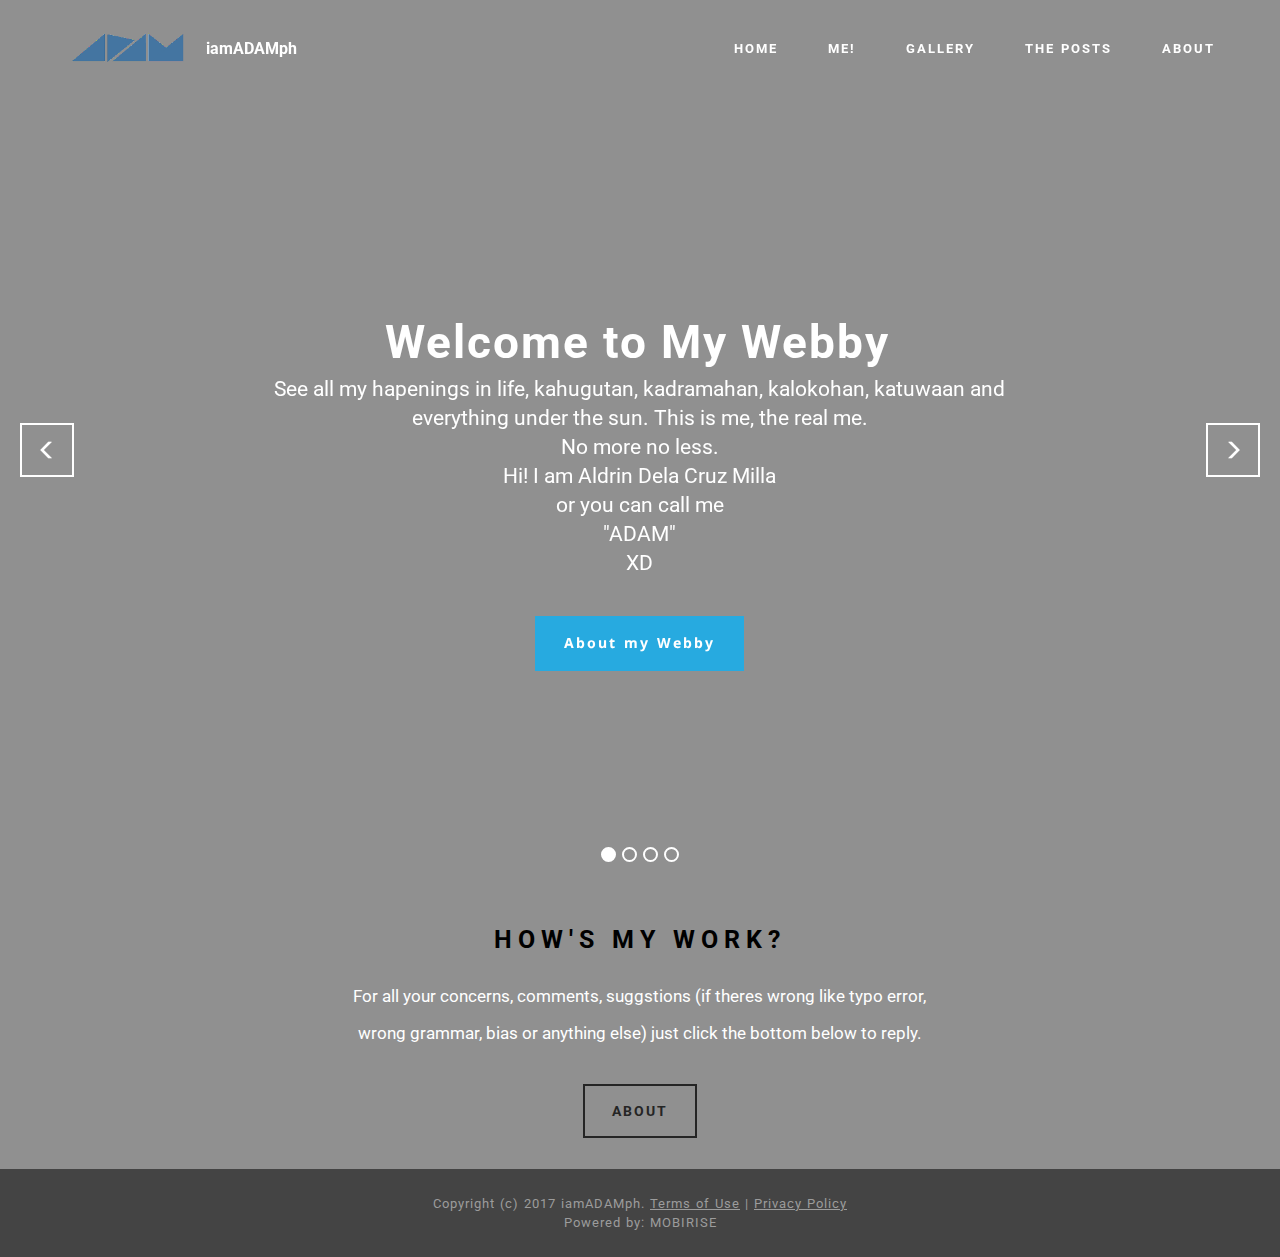
==== index.html @ b8f23a06 "create github pages" ====
<!DOCTYPE html>
<html>
<head>
  <!-- Site made with Mobirise Website Builder v4.3.5, https://mobirise.com -->
  <meta charset="UTF-8">
  <meta http-equiv="X-UA-Compatible" content="IE=edge">
  <meta name="generator" content="Mobirise v4.3.5, mobirise.com">
  <meta name="viewport" content="width=device-width, initial-scale=1">
  <link rel="shortcut icon" href="assets/images/adam-a-bold-227x128.png" type="image/x-icon">
  <meta name="description" content="">
  <title>Home</title>
  <link rel="stylesheet" href="https://fonts.googleapis.com/css?family=Roboto:700,400&subset=cyrillic,latin,greek,vietnamese">
  <link rel="stylesheet" href="assets/bootstrap/css/bootstrap.min.css">
  <link rel="stylesheet" href="assets/soundcloud-plugin/style.css">
  <link rel="stylesheet" href="assets/mobirise/css/style.css">
  <link rel="stylesheet" href="assets/mobirise-slider/style.css">
  <link rel="stylesheet" href="assets/mobirise/css/mbr-additional.css" type="text/css">
  
  
  
</head>
<body>
<section class="mbr-navbar mbr-navbar--freeze mbr-navbar--absolute mbr-navbar--sticky mbr-navbar--auto-collapse mbr-navbar--transparent" id="menu-6" data-rv-view="22">
    <div class="mbr-navbar__section mbr-section">
        <div class="mbr-section__container container">
            <div class="mbr-navbar__container">
                <div class="mbr-navbar__column mbr-navbar__column--s mbr-navbar__brand">
                    <span class="mbr-navbar__brand-link mbr-brand mbr-brand--inline">
                        <span class="mbr-brand__logo"><a href="https://mobirise.com"><img src="assets/images/adam-a-bold-227x128.png" class="mbr-navbar__brand-img mbr-brand__img" alt="Mobirise"></a></span>
                        <span class="mbr-brand__name"><a class="mbr-brand__name text-white" href="https://mobirise.com">iamADAMph</a></span>
                    </span>
                </div>
                <div class="mbr-navbar__hamburger mbr-hamburger"><span class="mbr-hamburger__line"></span></div>
                <div class="mbr-navbar__column mbr-navbar__menu">
                    <nav class="mbr-navbar__menu-box mbr-navbar__menu-box--inline-right">
                        <div class="mbr-navbar__column">
                            <ul class="mbr-navbar__items mbr-navbar__items--right float-left mbr-buttons mbr-buttons--freeze mbr-buttons--right btn-decorator mbr-buttons--active mbr-buttons--only-links"><li class="mbr-navbar__item"><a class="mbr-buttons__link btn text-white" href="index.html">HOME</a></li> <li class="mbr-navbar__item"><a class="mbr-buttons__link btn text-white" href="page1.html">ME!</a></li><li class="mbr-navbar__item"><a class="mbr-buttons__link btn text-white" href="page2.html">GALLERY</a></li> <li class="mbr-navbar__item"><a class="mbr-buttons__link btn text-white" href="page3.html">THE POSTS</a></li><li class="mbr-navbar__item"><a class="mbr-buttons__link btn text-white" href="page4.html">ABOUT</a></li></ul>                            
                            
                        </div>
                    </nav>
                </div>
            </div>
        </div>
    </div>
</section>

<section class="engine"><a href="https://mobirise.co">Mobirise</a></section><section class="mbr-slider mbr-section mbr-section--no-padding carousel slide" data-ride="carousel" data-wrap="true" data-interval="5000" id="slider-8" data-rv-view="24" style="background-color: rgb(255, 255, 255);">
    <div class="mbr-section__container">
        <div>
            <ol class="carousel-indicators">
                <li data-app-prevent-settings="" data-target="#slider-8" data-slide-to="0" class="active"></li><li data-app-prevent-settings="" data-target="#slider-8" data-slide-to="1"></li><li data-app-prevent-settings="" data-target="#slider-8" data-slide-to="2"></li><li data-app-prevent-settings="" data-target="#slider-8" class="" data-slide-to="3"></li>
            </ol>
            <div class="carousel-inner" role="listbox">
                <div class="mbr-box mbr-section mbr-section--relative mbr-section--fixed-size mbr-section--bg-adapted item dark center mbr-section--full-height active" style="background-image: url(assets/images/img-20170723-1-2000x1125.jpg);">
                    <div class="mbr-box__magnet mbr-box__magnet--center-center mbr-box__magnet--sm-padding mbr-after-navbar">
                    <div class="mbr-overlay" style="opacity: 0.5;"></div>                        
                        <div class=" container">
                            
                            <div class="row">
                                <div class=" col-md-8 col-md-offset-2">  

                                <div class="mbr-hero">
                                    <h1 class="mbr-hero__text">Welcome to My Webby</h1>

                                    <p class="mbr-hero__subtext">See all my hapenings in life, kahugutan, kadramahan, kalokohan, katuwaan and everything under the sun. This is me, the real me.<br>No more no less.<br>Hi! I am Aldrin Dela Cruz Milla<br>or you can call me<br>"ADAM"<br>XD</p>
                                </div>
                                <div class="mbr-buttons btn-inverse mbr-buttons--center"><a class="mbr-buttons__btn btn btn-lg btn-info" href="page4.html">About my Webby</a> </div>
                                </div>
                            </div>
                        </div>
                    </div>
                </div><div class="mbr-box mbr-section mbr-section--relative mbr-section--fixed-size mbr-section--bg-adapted item dark center mbr-section--full-height" style="background-image: url(assets/images/img-20170904-2000x1125.jpg);">
                    <div class="mbr-box__magnet mbr-box__magnet--center-right mbr-box__magnet--sm-padding mbr-after-navbar">
                    <div class="mbr-overlay" style="opacity: 0.5;"></div>                        
                        <div class=" container">
                            
                            <div class="row">
                                <div class=" col-md-6 col-md-offset-5">  

                                <div class="mbr-hero">
                                    <h1 class="mbr-hero__text">Sepang Loca</h1>

                                    <p class="mbr-hero__subtext">Ups and downs, away dito, away doon.<br>See the behind the scene and latest happening <br>in Sepang loca</p>
                                </div>
                                <div class="mbr-buttons btn-inverse mbr-buttons--left mbr-buttons--right"><a class="mbr-buttons__btn btn btn-lg btn-info" href="page1.html">ME!</a> </div>
                                </div>
                            </div>
                        </div>
                    </div>
                </div><div class="mbr-box mbr-section mbr-section--relative mbr-section--fixed-size mbr-section--bg-adapted item dark center mbr-section--full-height" style="background-image: url(assets/images/img-20170908-2000x1125.jpg);">
                    <div class="mbr-box__magnet mbr-box__magnet--center-center mbr-box__magnet--sm-padding mbr-after-navbar">
                    <div class="mbr-overlay"></div>                        
                        <div class=" container">
                            
                            <div class="row">
                                <div class=" col-md-8 col-md-offset-2">  

                                <div class="mbr-hero">
                                    <h1 class="mbr-hero__text">Happy Birthday Leodie!</h1>

                                    <p class="mbr-hero__subtext">Happy 19th Day Leodie<br>Behind the scene, pictures, surprises and lot more.<br>Thanks for All. We will miss you!</p>
                                </div>
                                <div class="mbr-buttons btn-inverse mbr-buttons--center"><a class="mbr-buttons__btn btn btn-lg btn-info" href="page2.html">Gallery</a> </div>
                                </div>
                            </div>
                        </div>
                    </div>
                </div><div class="mbr-box mbr-section mbr-section--relative mbr-section--fixed-size mbr-section--bg-adapted item dark center mbr-section--full-height" style="background-image: url(assets/images/img20171122160355-2-2000x1125.jpg);">
                    <div class="mbr-box__magnet mbr-box__magnet--center-left mbr-box__magnet--sm-padding mbr-after-navbar">
                    <div class="mbr-overlay"></div>                        
                        <div class=" container">
                            
                            <div class="row">
                                <div class=" col-md-offset-1 col-md-6">  

                                <div class="mbr-hero">
                                    <h1 class="mbr-hero__text">Journey into the other places</h1>

                                    <p class="mbr-hero__subtext">First in these places kaya nakaka-kaba pero ang daming memories.</p>
                                </div>
                                <div class="mbr-buttons btn-inverse mbr-buttons--left"><a class="mbr-buttons__btn btn btn-lg btn-info" href="page3.html">&nbsp;THE POSTS</a> </div>
                                </div>
                            </div>
                        </div>
                    </div>
                </div>
            </div>
            
            <a data-app-prevent-settings="" class="left carousel-control" role="button" data-slide="prev" href="#slider-8">
                <span class="glyphicon glyphicon-menu-left" aria-hidden="true"></span>
                <span class="sr-only">Previous</span>
            </a>
            <a data-app-prevent-settings="" class="right carousel-control" role="button" data-slide="next" href="#slider-8">
                <span class="glyphicon glyphicon-menu-right" aria-hidden="true"></span>
                <span class="sr-only">Next</span>
            </a>
        </div>
    </div>
</section>

<section class="mbr-section mbr-section--relative mbr-section--fixed-size mbr-parallax-background" id="msg-box3-2" data-rv-view="39" style="background-image: url(assets/images/img-20170517-133241-1836x3264.jpg);">
    <div class="mbr-overlay" style="opacity: 0.5; background-color: rgb(34, 34, 34);"></div>
    <div class="mbr-section__container container mbr-section__container--first" style="padding-top: 31px;">
        <div class="mbr-header mbr-header--wysiwyg row">
            <div class="col-sm-8 col-sm-offset-2">
                <h3 class="mbr-header__text">HOW'S MY WORK?</h3>
                
            </div>
        </div>
    </div>
    <div class="mbr-section__container container mbr-section__container--middle">
        <div class="row">
            <div class="mbr-article mbr-article--wysiwyg col-sm-8 col-sm-offset-2"><p>For all your concerns, comments, suggstions (if theres wrong like typo error, </p><p>wrong grammar, bias or anything else) just click the bottom below to reply.</p></div>
        </div>
    </div>
    <div class="mbr-section__container container mbr-section__container--last" style="padding-bottom: 31px;">
        <div class="row">
            <div class="col-sm-8 col-sm-offset-2">
                <div class="mbr-buttons mbr-buttons--center"><a class="mbr-buttons__btn btn btn-lg btn-default" href="page4.html">ABOUT</a></div>
            </div>
        </div>
    </div>
</section>

<footer class="mbr-section mbr-section--relative mbr-section--fixed-size" id="footer1-5" data-rv-view="42" style="background-color: rgb(68, 68, 68);">
    
    <div class="mbr-section__container container">
        <div class="mbr-footer mbr-footer--wysiwyg row" style="padding-top: 24.6px; padding-bottom: 24.6px;">
            <div class="col-sm-12">
                <p class="mbr-footer__copyright">Copyright (c) 2017 iamADAMph. <a class="mbr-footer__link text-gray" href="page4.html">Terms of Use</a>  | <a class="mbr-footer__link text-gray" href="page4.html">Privacy Policy</a><br>Powered by: MOBIRISE</p>
            </div>
        </div>
    </div>
</footer>


  <script src="assets/web/assets/jquery/jquery.min.js"></script>
  <script src="assets/bootstrap/js/bootstrap.min.js"></script>
  <script src="assets/smooth-scroll/smooth-scroll.js"></script>
  <script src="assets/cookies-alert-plugin/cookies-alert-core.js"></script>
  <script src="assets/cookies-alert-plugin/cookies-alert-script.js"></script>
  <script src="assets/bootstrap-carousel-swipe/bootstrap-carousel-swipe.js"></script>
  <script src="assets/jarallax/jarallax.js"></script>
  <script src="assets/mobirise/js/script.js"></script>
  
  
<input name="cookieData" type="hidden" data-cookie-text="We use cookies to give you the best experience. Read our <a href='privacy.html'>cookie policy</a>.">
  </body>
</html>
---- assets/soundcloud-plugin/style.css ----
.addons-container {
  position: relative;
  margin-left: auto;
  margin-right: auto;
  padding-right: 15px;
  padding-left: 15px; }
  @media (min-width: 576px) {
    .addons-container {
      padding-right: 15px;
      padding-left: 15px; } }
  @media (min-width: 768px) {
    .addons-container {
      padding-right: 15px;
      padding-left: 15px; } }
  @media (min-width: 992px) {
    .addons-container {
      padding-right: 15px;
      padding-left: 15px; } }
  @media (min-width: 1200px) {
    .addons-container {
      padding-right: 15px;
      padding-left: 15px; } }
  @media (min-width: 576px) {
    .addons-container {
      width: 540px;
      max-width: 100%; } }
  @media (min-width: 768px) {
    .addons-container {
      width: 720px;
      max-width: 100%; } }
  @media (min-width: 992px) {
    .addons-container {
      width: 960px;
      max-width: 100%; } }
  @media (min-width: 1200px) {
    .addons-container {
      width: 1140px;
      max-width: 100%; } }

.addons-container-inner{
    position: relative;
    width: 100%;
    min-height: 1px;
    padding-right: 15px;
    padding-left: 15px;
}
@media (min-width: 567px) {
    .addons-container-inner{
        -ms-flex: 0 0 66.666667%;
        flex: 0 0 66.666667%;
        max-width: 66.666667%;
    }
}
.addons-row{
    display: flex;
    justify-content:center;
}
---- assets/mobirise/css/style.css ----
.is-builder .animated {
  -webkit-animation-name: none !important;
  animation-name: none !important;
}
html {
  position: relative;
  min-height: 100%;
}
.mbr-embedded-video {
  position: relative;
}
.mbr-background-video,
.mbr-background-video-preview {
  bottom: 0;
  left: 0;
  overflow: hidden;
  position: absolute;
  right: 0;
  top: 0;
}
.mbr-parallax-background,
.mbr-background {
  background-attachment: fixed !important;
  background-position: 50% 0;
  background-repeat: no-repeat;
  background-size: cover !important;
}
.mbr-hidden-scrollbar .mbr-parallax-background {
  background-size: auto 130%;
}
.mobile .mbr-parallax-background {
  background-attachment: scroll !important;
}
.mbr-background {
  background-attachment: scroll !important;
}
.mbr-navbar {
  position: relative;
  width: 100%;
}
.mbr-navbar:before {
  content: "";
  display: block;
}
.mbr-navbar__brand-link:after,
.mbr-navbar__brand-img {
  max-height: 74px;
  height: 100%;
}
.mbr-navbar:before,
.mbr-navbar__container {
  height: 98px;
}
.mbr-navbar--ss .mbr-navbar__brand-link:after,
.mbr-navbar--ss .mbr-navbar__brand-img {
  height: 74px;
}
.mbr-navbar--ss:before,
.mbr-navbar--ss .mbr-navbar__container {
  height: 98px;
}
.mbr-navbar--xs .mbr-navbar__brand-link:after,
.mbr-navbar--xs .mbr-navbar__brand-img {
  height: 32px;
}
.mbr-navbar--xs:before,
.mbr-navbar--xs .mbr-navbar__container {
  height: 56px;
}
.mbr-navbar--s .mbr-navbar__brand-link:after,
.mbr-navbar--s .mbr-navbar__brand-img {
  height: 48px;
}
.mbr-navbar--s:before,
.mbr-navbar--s .mbr-navbar__container {
  height: 72px;
}
.mbr-navbar--m .mbr-navbar__brand-link:after,
.mbr-navbar--m .mbr-navbar__brand-img {
  height: 64px;
}
.mbr-navbar--m:before,
.mbr-navbar--m .mbr-navbar__container {
  height: 88px;
}
.mbr-navbar--l .mbr-navbar__brand-link:after,
.mbr-navbar--l .mbr-navbar__brand-img {
  height: 96px;
}
.mbr-navbar--l:before,
.mbr-navbar--l .mbr-navbar__container {
  height: 120px;
}
.mbr-navbar--xl .mbr-navbar__brand-link:after,
.mbr-navbar--xl .mbr-navbar__brand-img {
  height: 128px;
}
.mbr-navbar--xl:before,
.mbr-navbar--xl .mbr-navbar__container {
  height: 152px;
}
.mbr-navbar--short .mbr-navbar__brand-link:after,
.mbr-navbar--short .mbr-navbar__brand-img {
  height: 40px;
}
.mbr-navbar--short .mbr-brand__logo .mbr-iconfont{
  font-size: 40px;
}
.mbr-navbar--short:before,
.mbr-navbar--short .mbr-navbar__container {
  height: 64px;
}
.mbr-navbar--short .mbr-navbar__container {
  padding: 12px 0;
}
@media (max-width: 767px) {
  .mbr-navbar--short .mbr-navbar__brand-link:after,
  .mbr-navbar--short .mbr-navbar__brand-img {
    height: 31px;
  }
  .mbr-navbar--short:before,
  .mbr-navbar--short .mbr-navbar__container {
    height: 45px;
  }
  .mbr-navbar--short .mbr-navbar__container {
    padding: 7px 0;
  }
}
.mbr-navbar__brand-img {
  position: relative;
}
.mbr-navbar__brand-img,
.mbr-navbar__container,
.mbr-navbar__section {
  -webkit-transition: all 300ms ease-in-out 0s;
  -o-transition: all 300ms ease-in-out 0s;
  transition: all 300ms ease-in-out 0s;
}
.mbr-navbar__section {
  background: #2c2c2c;
  height: auto;
  position: absolute;
  top: 0;
  width: 100%;
  z-index: 1000;
}
.mbr-navbar__container {
  display: table;
  padding: 12px 0;
  width: 100%;
}
.mbr-navbar__menu-box {
  display: table;
  width: 100%;
}
.mbr-navbar__menu-box--inline-left,
.mbr-navbar__menu-box--inline-center,
.mbr-navbar__menu-box--inline-right {
  display: block;
  text-align: left;
}
.mbr-navbar__menu-box--inline-center {
  text-align: center;
}
.mbr-navbar__menu-box--inline-right {
  text-align: right;
}
.mbr-navbar__column {
  display: table-cell;
  vertical-align: middle;
}
.mbr-navbar__column--xxs {
  width: 1%;
}
.mbr-navbar__column--xs {
  width: 10%;
}
.mbr-navbar__column--s {
  width: 20%;
}
.mbr-navbar__column--m {
  width: 30%;
}
.mbr-navbar__column--l {
  width: 40%;
}
.mbr-navbar__column--xl {
  width: 50%;
}
.mbr-navbar__menu-box--inline-left .mbr-navbar__column,
.mbr-navbar__menu-box--inline-center .mbr-navbar__column,
.mbr-navbar__menu-box--inline-right .mbr-navbar__column {
  display: inline-block;
}
.mbr-navbar__items {
  float: left;
  padding-left: 0px;
  position: relative;
  left: -20px;
}
.mbr-navbar__items--right {
  float: right;
  left: 0;
}
.float-left {
  float: left;
}
.mbr-navbar__item {
  display: block;
  float: left;
  position: relative;
}
.mbr-navbar__hamburger {
  display: none;
  margin-top: -11px;
  position: absolute;
  right: 0;
  top: 50%;
  z-index: 10000;
}
.mbr-navbar--collapsed .mbr-navbar__container {
  position: relative;
}
.mbr-navbar--collapsed .mbr-navbar__column {
  display: block;
  width: 100%;
}
.mbr-navbar--collapsed .mbr-navbar__items--right {
  padding-top: 13px;
}
.mbr-navbar--collapsed .mbr-navbar__menu {
  background: rgba(0, 0, 0, 0.9);
  display: none;
  height: 100%;
  left: 0;
  position: fixed;
  top: 0;
  width: 100%;
  z-index: 9999;
}
.mbr-navbar--collapsed .mbr-navbar__menu-box {
  display: table-cell;
  vertical-align: middle;
}
.mbr-navbar--collapsed .mbr-navbar__items {
  float: none;
}
.mbr-navbar--collapsed .mbr-navbar__item {
  float: none;
}
.mbr-navbar--collapsed .mbr-navbar__hamburger {
  display: block;
}
.mbr-navbar--collapsed.mbr-navbar--open .mbr-navbar__menu {
  display: table;
}
.mbr-navbar--collapsed.mbr-navbar--open:not(.mbr-navbar--sticky) .mbr-navbar__section {
  background: none;
  position: fixed;
}
.mbr-navbar--collapsed.mbr-navbar--open .mbr-navbar__brand {
  visibility: hidden;
}
.mbr-navbar--collapsed.mbr-navbar--sticky.mbr-navbar--open .mbr-navbar__brand {
  visibility: visible;
}
.mbr-navbar--collapsed.mbr-navbar--open .mbr-navbar__brand-img,
.mbr-navbar--collapsed.mbr-navbar--open .mbr-navbar__container {
  -webkit-transition: none;
  -o-transition: none;
  transition: none;
}
.mbr-navbar--freeze.mbr-navbar--collapsed.mbr-navbar--open .mbr-navbar__hamburger,
.mbr-navbar--freeze.mbr-navbar--collapsed.mbr-navbar--open .mbr-navbar__hamburger:hover {
  color: #fff !important;
}
.mbr-navbar--sticky .mbr-navbar__section {
  position: fixed;
}
.mbr-navbar--absolute {
  position: absolute;
}
/* fix for popup menu conflict */
@media (max-width: 480px) {
  .mbr-navbar--absolute.mbr-navbar[id^=menu-] {
    position: absolute;
  }
}
.mbr-navbar--transparent .mbr-navbar__section {
  background: none;
}
.mbr-navbar--stuck .mbr-navbar__section,
.mbr-navbar--relative .mbr-navbar__section {
  background: #2c2c2c;
}
@media (max-width: 991px) {
  .mbr-navbar--auto-collapse .mbr-navbar__container {
    position: relative;
  }
  .mbr-navbar--auto-collapse .mbr-navbar__column {
    display: block;
    width: 100%;
  }
  .mbr-navbar__column {
    max-height: 100vh;
    overflow-x: hidden;
    overflow-y:auto;
  }
  .mbr-navbar__column::-webkit-scrollbar {
    display:none;
  }
  .mbr-navbar--auto-collapse .mbr-navbar__items--right {
    padding-top: 13px;
  }
  .mbr-navbar--auto-collapse .mbr-navbar__menu {
    background: rgba(0, 0, 0, 0.9);
    display: none;
    height: 100%;
    left: 0;
    position: fixed;
    top: 0;
    width: 100%;
    z-index: 9999;
  }
  .mbr-navbar--auto-collapse .mbr-navbar__menu-box {
    display: table-cell;
    vertical-align: middle;
  }
  .mbr-navbar--auto-collapse .mbr-navbar__items {
    float: none;
  }
  .mbr-navbar--auto-collapse .mbr-navbar__item {
    float: none;
  }
  .mbr-navbar--auto-collapse .mbr-navbar__hamburger {
    display: block;
  }
  .mbr-navbar--auto-collapse.mbr-navbar--open .mbr-navbar__menu {
    display: table;
  }
  .mbr-navbar--auto-collapse.mbr-navbar--open:not(.mbr-navbar--sticky) .mbr-navbar__section {
    background: none;
    position: fixed;
  }
  .mbr-navbar--auto-collapse.mbr-navbar--open .mbr-navbar__brand {
    visibility: hidden;
  }
  .mbr-navbar--auto-collapse.mbr-navbar--sticky.mbr-navbar--open .mbr-navbar__brand {
    visibility: visible;
  }
  .mbr-navbar--auto-collapse.mbr-navbar--open .mbr-navbar__brand-img,
  .mbr-navbar--auto-collapse.mbr-navbar--open .mbr-navbar__container {
    -webkit-transition: none;
    -o-transition: none;
    transition: none;
  }
}
.mbr-after-navbar:before {
  content: "";
  display: block;
  height: 98px;
}
.mbr-hamburger {
  cursor: pointer;
  height: 23px;
  width: 30px;
}
.mbr-hamburger:focus {
  outline: none;
}
.mbr-hamburger__line,
.mbr-hamburger__line:before,
.mbr-hamburger__line:after {
  content: "";
  position: absolute;
  display: block;
  height: 1px;
  cursor: pointer;
}
.mbr-hamburger__line,
.mbr-hamburger__line:before,
.mbr-hamburger__line:after {
  width: 30px;
  border-bottom: 5px solid;
  top: 9px;
}
.mbr-hamburger__line:before {
  top: -9px;
}
.mbr-hamburger__line:after {
  top: 9px;
}
.mbr-hamburger__line,
.mbr-hamburger__line:before,
.mbr-hamburger__line:after {
  -webkit-transition: all 300ms ease-in-out;
  transition: all 300ms ease-in-out;
}
.mbr-hamburger--open .mbr-hamburger__line {
  border-color: transparent;
}
.mbr-hamburger--open .mbr-hamburger__line:before,
.mbr-hamburger--open .mbr-hamburger__line:after {
  top: 0;
}
.mbr-hamburger--open .mbr-hamburger__line:before {
  -ms-transform: rotate(45deg);
  -webkit-transform: rotate(45deg);
  transform: rotate(45deg);
}
.mbr-hamburger--open .mbr-hamburger__line:after {
  top: 10px;
  -ms-transform: translatey(-10px) rotate(-45deg);
  -webkit-transform: translatey(-10px) rotate(-45deg);
  transform: translatey(-10px) rotate(-45deg);
}
@media (max-width: 767px) {
  .mbr-hamburger {
    height: 23px;
    width: 27px;
  }
  .mbr-hamburger__line,
  .mbr-hamburger__line:before,
  .mbr-hamburger__line:after {
    width: 27px;
    border-bottom: 4px solid;
    top: 9px;
  }
  .mbr-hamburger__line:before {
    top: -9px;
  }
  .mbr-hamburger__line:after {
    top: 9px;
  }
}

.navbar-dropdown .hamburger-icon {
  content: "";
  width: 16px;
  -webkit-box-shadow: 0 -6px 0 1px,0 0 0 1px,0 6px 0 1px;
  -moz-box-shadow: 0 -6px 0 1px,0 0 0 1px,0 6px 0 1px;
  box-shadow: 0 -6px 0 1px,0 0 0 1px,0 6px 0 1px;
}

.mbr-brand {
  display: block;
  float: left;
  position: relative;
}
.mbr-brand,
.mbr-brand:hover {
  text-decoration: none;
}
.mbr-brand__name {
  display: block;
  font-weight: bold;
  margin-top: 5px;
  text-align: center;
}
.mbr-brand__name,
.mbr-brand__name:hover {
  text-decoration: none;
}
.mbr-brand--inline {
  display: table;
}
.mbr-brand--inline:after {
  content: "";
  display: table-cell;
  width: 1px;
}
.mbr-brand--inline .mbr-brand__logo,
.mbr-brand--inline .mbr-brand__name {
  display: table-cell;
  vertical-align: middle;
}
.mbr-brand--inline .mbr-brand__logo {
  padding-right: 10px;
}
.mbr-brand--inline .mbr-brand__name {
  margin: 0;
  text-align: left;
}
.mbr-form {
  display: table;
  margin-top: -13px;
  position: relative;
  top: 14px;
  width: 100%;
}
.mbr-form__left,
.mbr-form__right {
  display: table-cell;
  vertical-align: top;
}
.mbr-form__left {
  padding-right: 3px;
}
.mbr-form__right {
  width: 1px;
}
@media (max-width: 530px) {
  .mbr-form {
    display: block;
    margin-top: -27px;
    position: relative;
    top: 26px;
  }
  .mbr-form__left,
  .mbr-form__right {
    display: block;
  }
  .mbr-form__left {
    margin-bottom: 12px;
    padding-right: 0;
  }
  .mbr-form__right {
    width: 100%;
  }
}
.mbr-section {
  padding: 0 20px;
}
.mbr-section--no-padding {
  padding: 0;
}
.mbr-section--relative {
  position: relative;
}
.mbr-section--fixed-size {
  overflow: hidden;
}
.mbr-section--full-height {
  height: 100vh;
}
.mbr-section--full-height.mbr-after-navbar:before {
  display: none;
}
.mbr-section--bg-adapted {
  background-attachment: scroll;
  background-position: 50% 0;
  background-repeat: no-repeat;
  background-size: cover;
}
.mbr-section--gray {
  background-color: #444444;
}
.mbr-section--light-gray {
  background-color: #f0f0f0;
}
.mbr-section--dark-gray {
  background-color: #3c3c3c;
}
.mbr-section__container {
  padding: 0;
  position: relative;
  z-index: 3;
}
.mbr-section__container--center {
  text-align: center;
}
.mbr-section__container--std-padding {
  padding: 93px 0;
}
.mbr-section__container--std-top-padding {
  padding-top: 93px;
}
.mbr-section__container--std-bot-padding {
  padding-bottom: 93px;
}
.mbr-section__container--sm-padding {
  padding: 41px 0;
}
.mbr-section__container--sm-top-padding {
  padding-top: 41px;
}
.mbr-section__container--sm-bot-padding {
  padding-bottom: 41px;
}
.mbr-section__container--isolated {
  padding-bottom: 93px;
  padding-top: 93px;
}
.mbr-section__container--first {
  padding-top: 93px;
  padding-bottom: 41px;
}
.mbr-section__container--middle {
  padding-bottom: 41px;
}
.mbr-section__container--last {
  padding-bottom: 93px;
}
.mbr-section__row {
  margin-left: -24px;
  margin-right: -24px;
}
.mbr-section__col {
  overflow: hidden;
  padding-left: 24px;
  padding-right: 24px;
}
.mbr-section__left {
  padding-right: 40px;
}
.mbr-section__right {
  padding-left: 15px;
}
.mbr-section__header {
  line-height: 1.5em;
  margin: -10px 0 0;
  text-align: center;
}
@media (min-width: 768px) {
  .mbr-section--short-paddings .mbr-section__container--std-padding {
    padding: 59px 0;
  }
  .mbr-section--short-paddings .mbr-section__container--std-top-padding {
    padding-top: 59px;
  }
  .mbr-section--short-paddings .mbr-section__container--std-bot-padding {
    padding-bottom: 59px;
  }
  .mbr-section--short-paddings .mbr-section__container--sm-padding {
    padding: 41px 0;
  }
  .mbr-section--short-paddings .mbr-section__container--sm-top-padding {
    padding-top: 41px;
  }
  .mbr-section--short-paddings .mbr-section__container--sm-bot-padding {
    padding-bottom: 41px;
  }
  .mbr-section--short-paddings .mbr-section__container--isolated {
    padding-bottom: 59px;
    padding-top: 59px;
  }
  .mbr-section--short-paddings .mbr-section__container--first {
    padding-top: 59px;
    padding-bottom: 41px;
  }
  .mbr-section--short-paddings .mbr-section__container--middle {
    padding-bottom: 41px;
  }
  .mbr-section--short-paddings .mbr-section__container--last {
    padding-bottom: 59px;
  }
}
@media (max-width: 767px) {
  .mbr-section__left {
    padding-right: 15px;
  }
  .mbr-section__right {
    padding-left: 15px;
    padding-top: 51px;
  }
}
.mbr-arrow {
  bottom: 71px;
  left: 0;
  line-height: 1px;
  padding: 0 20px;
  position: absolute;
  width: 100%;
  z-index: 3;
}
.mbr-arrow__link {
  display: inline-block;
  font-size: 26px;
}
.mbr-arrow__link,
.mbr-arrow__link:hover,
.mbr-arrow__link:focus {
  color: #fff;
}
.mbr-arrow--floating .mbr-arrow__link {
  -webkit-animation: floating-arrow 1.6s infinite ease-in-out 0s;
  -o-animation: floating-arrow 1.6s infinite ease-in-out 0s;
  animation: floating-arrow 1.6s infinite ease-in-out 0s;
}
@-webkit-keyframes floating-arrow {
  from {
    -webkit-transform: translateY(0);
    transform: translateY(0);
  }
  65% {
    -webkit-transform: translateY(11px);
    transform: translateY(11px);
  }
  to {
    -webkit-transform: translateY(0);
    transform: translateY(0);
  }
}
@-o-keyframes floating-arrow {
  from {
    -webkit-transform: translateY(0);
    transform: translateY(0);
  }
  65% {
    -webkit-transform: translateY(11px);
    transform: translateY(11px);
  }
  to {
    -webkit-transform: translateY(0);
    transform: translateY(0);
  }
}
@keyframes floating-arrow {
  from {
    -webkit-transform: translateY(0);
    transform: translateY(0);
  }
  65% {
    -webkit-transform: translateY(11px);
    transform: translateY(11px);
  }
  to {
    -webkit-transform: translateY(0);
    transform: translateY(0);
  }
}
.mbr-arrow--dark .mbr-arrow__link,
.mbr-arrow--dark .mbr-arrow__link:hover,
.mbr-arrow--dark .mbr-arrow__link:focus {
  color: #252525;
}
@media (max-width: 767px) {
  .mbr-arrow {
    bottom: 41px;
  }
}
@media (max-width: 320px) {
  .mbr-arrow {
    bottom: 21px;
    text-align: center;
  }
}
@media all and (device-width: 320px) and (device-height: 568px) and (orientation: portrait) {
  .mbr-arrow {
    bottom: 31px;
  }
}
.mbr-box {
  display: table;
  width: 100%;
}
.mbr-box--fixed {
  table-layout: fixed;
}
.mbr-box--stretched {
  height: 100%;
}
.mbr-box__magnet {
  display: table-cell;
  float: none;
  height: 100%;
  margin-bottom: 0;
  margin-top: 0;
  text-align: center;
  vertical-align: middle;
}
.mbr-box__magnet--sm-padding {
  padding: 41px 0;
}
.mbr-box__magnet--top-left,
.mbr-box__magnet--top-center,
.mbr-box__magnet--top-right {
  vertical-align: top;
}
.mbr-box__magnet--bottom-left,
.mbr-box__magnet--bottom-center,
.mbr-box__magnet--bottom-right {
  vertical-align: bottom;
}
.mbr-box__magnet--top-left,
.mbr-box__magnet--center-left,
.mbr-box__magnet--bottom-left {
  text-align: left;
}
.mbr-box__magnet--top-right,
.mbr-box__magnet--center-right,
.mbr-box__magnet--bottom-right {
  text-align: right;
}
.mbr-box__container {
  height: 50%;
}
@media (max-width: 767px) {
  .mbr-box__container {
    height: 100%;
  }
  .mbr-box--adapted {
    display: block;
  }
  .mbr-box--adapted > .mbr-box__magnet {
    display: block;
    height: auto;
  }
}
.mbr-overlay {
  background: #222;
  bottom: 0;
  left: 0;
  position: absolute;
  right: 0;
  top: 0;
  z-index: 2;
}
.mbr-google-map__marker {
  color: #252525;
  display: none;
  margin: 0;
}
.mbr-google-map--loaded .mbr-google-map__marker {
  display: block;
}
.mbr-hero {
  color: #fff;
  position: relative;
}
.mbr-hero__text {
  font-size: 46px;
  font-weight: bold;
  left: -2px;
  letter-spacing: 2px;
  line-height: 50px;
  margin: -18px 0 1px 0;
  padding-bottom: 41px;
  position: relative;
  top: 8px;
}
.mbr-hero__subtext {
  font-size: 21px;
  line-height: 29px;
  margin: -32px 0 3px 0;
  padding: 0 0 41px 0;
  position: relative;
  top: 6px;
}
.mbr-figure {
  display: inline-block;
  /*line-height: 1px;*/
  margin: 0;
  max-width: 100%;
  overflow: hidden;
  position: relative;
}
.mbr-figure--no-bg {
  background: none;
}
.mbr-figure--full-width {
  display: block;
  width: 100%;
}
.mbr-figure.mbr-after-navbar:before {
  display: none;
}
.mbr-figure--full-width iframe,
.mbr-figure--full-width .mbr-figure__img,
.mbr-figure--full-width .mbr-figure__map {
  width: 100%;
}
.mbr-figure iframe,
.mbr-figure__img,
.mbr-figure__map {
  max-width: 100%;
}
@-webkit-keyframes mapCircleLoading {
  from {
    -webkit-transform: rotate(0deg);
  }
  to {
    -webkit-transform: rotate(359deg);
  }
}
@keyframes mapCircleLoading {
  from {
    transform: rotate(0deg);
  }
  to {
    transform: rotate(359deg);
  }
}
.mbr-figure__map {
  height: 400px;
  position: relative;
}
.mbr-figure__map--short {
  height: 300px;
}
.mbr-figure__map iframe {
  height: 100%;
  width: 100%;
}
.mbr-figure__map [data-state-details] {
  color: #6b6763;
  font-family: "Roboto", Helvetica, Arial, sans-serif;
  height: 1.5em;
  margin-top: -0.75em;
  padding-left: 20px;
  padding-right: 20px;
  position: absolute;
  text-align: center;
  top: 50%;
  width: 100%;
}
.mbr-figure__map[data-state] {
  background: #e9e5dc;
}
.mbr-figure__map[data-state="loading"] [data-state-details] {
  display: none;
}
.mbr-figure__map[data-state="loading"]::after {
  content: "";
  -webkit-animation: mapCircleLoading .6s infinite linear;
  animation: mapCircleLoading .6s infinite linear;
  border-radius: 50%;
  border: 6px rgba(255, 255, 255, 0.35) solid;
  border-top-color: #fff;
  height: 40px;
  left: 50%;
  margin-left: -20px;
  margin-top: -20px;
  position: absolute;
  top: 50%;
  width: 40px;
}
.mbr-figure__caption {
  background: rgba(0, 0, 0, 0.5);
  bottom: 0;
  color: #fff;
  display: block;
  font-size: 17px;
  left: 0;
  line-height: 1.3em;
  min-height: 53px;
  padding: 17px 20px;
  position: absolute;
  text-align: left;
  width: 100%;
}
.mbr-figure__caption--no-padding {
  padding: 17px 0;
}
.mbr-figure--wysiwyg .mbr-figure__caption a,
.mbr-figure--wysiwyg .mbr-figure__caption a:hover {
  color: inherit;
  text-decoration: underline;
}
.mbr-figure--caption-inside-top .mbr-figure__caption {
  bottom: auto;
  top: 0;
}
.mbr-figure--caption-outside-top .mbr-figure__caption,
.mbr-figure--caption-outside-bottom .mbr-figure__caption {
  background: none;
  position: relative;
}
.mbr-figure--no-bg.mbr-figure--caption-outside-top .mbr-figure__caption,
.mbr-figure--no-bg.mbr-figure--caption-outside-bottom .mbr-figure__caption {
  color: #252525;
}
.mbr-figure--no-bg.mbr-figure--caption-outside-top .mbr-figure__caption {
  margin-top: -3px;
  padding-top: 0;
}
.mbr-figure--no-bg.mbr-figure--caption-outside-bottom .mbr-figure__caption {
  margin-top: -2px;
  padding-bottom: 0;
  top: 2px;
}
.mbr-figure__caption--std-grid {
  background: none;
  z-index: 2;
  overflow: hidden;
}
@media (min-width: 768px) {
  .mbr-figure__caption--std-grid {
    width: 715px;
    left: 50%;
    margin-left: -357.5px;
    padding: 17px 0;
  }
}
@media (min-width: 992px) {
  .mbr-figure__caption--std-grid {
    width: 935px;
    margin-left: -467.5px;
  }
}
@media (min-width: 1200px) {
  .mbr-figure__caption--std-grid {
    width: 1150px;
    margin-left: -575px;
  }
}
.mbr-figure__caption--std-grid:before {
  bottom: 0;
  content: "";
  position: absolute;
  top: 0;
  width: 200%;
  z-index: -1;
  margin-left: -50%;
}
.mbr-figure--caption-inside-top .mbr-figure__caption--std-grid:before,
.mbr-figure--caption-inside-bottom .mbr-figure__caption--std-grid:before {
  background: rgba(0, 0, 0, 0.6);
}
.mbr-figure__caption-small {
  color: #ccc;
  display: block;
  font-size: 14px;
  line-height: 1.3em;
}
.mbr-figure--no-bg.mbr-figure--caption-outside-top .mbr-figure__caption-small,
.mbr-figure--no-bg.mbr-figure--caption-outside-bottom .mbr-figure__caption-small {
  color: #777;
}
@media (max-width: 767px) {
  .mbr-figure--adapted {
    display: block;
    width: 100%;
  }
  .mbr-figure--adapted iframe,
  .mbr-figure--adapted .mbr-figure__img,
  .mbr-figure--adapted .mbr-figure__map {
    width: 100%;
  }
  .mbr-figure--caption-inside-top .mbr-figure__caption,
  .mbr-figure--caption-inside-bottom .mbr-figure__caption {
    background: none;
    position: relative;
  }
  .mbr-figure--caption-inside-top .mbr-figure__caption--std-grid:before,
  .mbr-figure--caption-inside-bottom .mbr-figure__caption--std-grid:before {
    display: none;
  }
}
.mbr-reviews {
  list-style: none;
  margin: 0 -15px;
  padding: 3px 0 0 0;
}
.mbr-reviews__item {
  position: relative;
  margin-top: 39px;
}
.mbr-reviews__text {
  background: #fafafa;
  border-radius: 3px;
  border: 1px solid #ededed;
  color: #777;
  font-size: 16px;
  line-height: 26px;
  padding: 20px;
  position: relative;
}
.mbr-reviews__text:before {
  -webkit-transform: rotate(45deg);
  -ms-transform: rotate(45deg);
  -o-transform: rotate(45deg);
  transform: rotate(45deg);
  width: 14px;
  height: 14px;
  background-color: #fafafa;
  border-color: #ededed;
  border-style: none solid solid none;
  border-width: 0 1px 1px 0;
  bottom: -8px;
  content: "";
  display: block;
  left: 50px;
  position: absolute;
}
.mbr-reviews__p {
  margin: 0;
}
.mbr-reviews__author {
  margin-top: 30px;
  padding-left: 102px;
  position: relative;
}
.mbr-reviews__author--short {
  margin-top: 27px;
  padding-left: 32px;
}
.mbr-reviews__author-img {
  width: 50px;
  height: 50px;
  border-radius: 50%;
  left: 33px;
  position: absolute;
  top: 0;
}
.mbr-reviews__author-name {
  color: #777;
  font-size: 14px;
  font-weight: bold;
  position: relative;
  top: -3px;
}
.mbr-reviews__author-bio {
  color: #999;
  font-size: 12px;
}
@media (max-width: 767px) {
  .mbr-reviews__author {
    padding-bottom: 32px;
  }
  .mbr-reviews__author--short {
    padding-bottom: 1px;
  }
}
@media (min-width: 768px) and (max-width: 991px) {
  .mbr-reviews__item:nth-of-type(2n+1) {
    clear: left;
  }
}
@media (min-width: 992px) {
  .mbr-reviews__item:nth-of-type(3n+1) {
    clear: left;
  }
}
@media (max-width: 991px) {
  .mbr-header--reduce .mbr-header__text {
    padding-top: 1em;
    margin-top: -1em;
  }
}
.mbr-header {
  margin-top: -20px;
  padding: 0;
  position: relative;
  text-align: left;
  top: 10px;
}
.mbr-header--std-padding {
  padding-bottom: 41px;
}
.mbr-header--center {
  text-align: center;
}
.mbr-header__text {
  display: block;
  font-size: 25px;
  font-weight: bold;
  letter-spacing: 6px;
  line-height: 1.5em;
  margin: 0;
}
.mbr-header__subtext {
  color: #777;
  font-size: 14px;
  font-style: italic;
  letter-spacing: 1px;
  margin: 8px 0 7px 0;
}
.mbr-header--inline {
  margin-top: 0;
  padding: 41px 0 28px 0;
  top: 0;
}
.mbr-header--inline .mbr-header__text {
  letter-spacing: 4px;
  line-height: 1em;
  margin: 15px 0 0 0;
}
@media (max-width: 767px) {
  .mbr-header--inline {
    padding: 47px 0 38px 0;
  }
  .mbr-header--inline .mbr-header__text {
    display: block;
    margin: 0 0 38px 0;
  }
  .mbr-header--auto-align .mbr-header__text,
  .mbr-header--auto-align .mbr-header__subtext {
    left: 0;
    text-align: center !important;
  }
}
@media (min-width: 768px) {
  .mbr-header--reduce {
    margin-top: -5px;
    top: 2px;
  }
  .mbr-header--reduce .mbr-header__text {
    font-size: 16px;
    letter-spacing: 1px;
    line-height: 1.1em;
    padding-top: 0.4em;
    margin-top: -0.4em;
  }
}
.mbr-social-icons__icon {
  -webkit-transition: all 0.2s ease-in-out 0s;
  -o-transition: all 0.2s ease-in-out 0s;
  transition: all 0.2s ease-in-out 0s;
  color: #fff;
  cursor: pointer;
  display: inline-block;
  font-size: 29px;
  height: 56px;
  line-height: 61px;
  margin: 0 10px 13px 0;
  position: relative;
  text-align: center;
  width: 56px;
}
.mbr-social-icons__icon:hover {
  color: #fff;
}
.mbr-social-icons--style-1 .mbr-social-icons__icon:hover {
  background: #252525 !important;
}
.mbr-contacts {
  color: #9c9c9c;
  font-size: 14px;
  line-height: 1.7em;
  padding: 45px 0 46px;
}
.mbr-contacts__img {
  max-width: 100%;
  margin: 6px 0 5px 40px;
}
.mbr-contacts__img--left {
  margin-left: 0;
}
.mbr-contacts__text {
  margin: 0;
}
.mbr-contacts__header {
  color: #fff;
  font-size: 14px;
  letter-spacing: 1px;
  margin-bottom: 20px;
  margin-top: 3px;
}
.mbr-contacts__list {
  list-style: none;
  margin: 0;
  padding: 0;
}
@media (max-width: 767px) {
  .mbr-contacts__img {
    margin-bottom: 10px;
  }
  .mbr-contacts__header {
    margin-top: 20px;
    margin-bottom: 10px;
  }
  .mbr-contacts__column {
    margin-top: 37px;
  }
}
.mbr-footer {
  color: #9c9c9c;
  font-size: 13px;
  letter-spacing: 1px;
  line-height: 1.5em;
  padding: 37px 0 39px;
  word-spacing: 1px;
}
.mbr-footer__copyright {
  margin: 0;
}
.mbr-buttons {
  margin: -26px 0 13px 0;
  position: relative;
  text-align: left;
  top: 26px;
}
.mbr-buttons__btn,
.mbr-buttons__link {
  margin: 0 10px 13px 0;
}
.mbr-buttons__btn,
.mbr-buttons__link,
.mbr-buttons__btn:hover,
.mbr-buttons__link:hover {
  text-decoration: none;
}
.mbr-buttons--top {
  top: 44px;
  margin-top: -62px;
}
.mbr-buttons--no-offset {
  margin-top: 0;
  top: 0;
}
.mbr-buttons--only-links {
  left: -20px;
}
.mbr-buttons--center {
  left: 5px;
  text-align: center;
}
.mbr-buttons--center.mbr-buttons--only-links {
  left: 0;
}
.mbr-buttons--right {
  text-align: right;
}
.mbr-buttons--right .mbr-buttons__btn,
.mbr-buttons--right .mbr-buttons__link {
  margin: 0 0 13px 10px;
}
.mbr-buttons--right.mbr-buttons--only-links {
  left: 20px;
}
.mbr-buttons--activated {
  left: 5px;
  text-align: center;
}
.mbr-buttons--activated .mbr-buttons__btn,
.mbr-buttons--activated .mbr-buttons__link {
  margin-left: 0;
  margin-right: 0;
}
.mbr-buttons--activated .mbr-buttons__link {
  font-size: 25px;
  padding: 10px 30px 2px;
}
.mbr-buttons--activated .mbr-buttons__btn {
  font-size: 15px;
  margin-top: 9px;
  padding: 15px 30px;
}
.mbr-buttons--freeze.mbr-buttons--activated .mbr-buttons__link {
  font-size: 25px !important;
}
.mbr-buttons--freeze.mbr-buttons--activated .mbr-buttons__link,
.mbr-buttons--freeze.mbr-buttons--activated .mbr-buttons__link:hover {
  color: #fff !important;
}
.mbr-buttons--freeze.mbr-buttons--activated .mbr-buttons__btn {
  font-size: 15px !important;
}
@media (max-width: 991px) {
  .mbr-buttons {
    top: 0;
  }
  form:not(.mbr-form) .mbr-buttons {
    top: 26px;
  }
  .mbr-buttons:first-child {
    margin-top: 0;
  }
  .mbr-buttons--active {
    left: 5px;
    text-align: center;
  }
  .mbr-buttons--active .mbr-buttons__btn,
  .mbr-buttons--active .mbr-buttons__link {
    margin-left: 0;
    margin-right: 0;
  }
  .mbr-buttons--right.mbr-buttons--only-links {
    left: 0;
  }
  .mbr-buttons--active .mbr-buttons__link {
    font-size: 25px;
    padding: 10px 30px 2px;
  }
  .mbr-buttons--active .mbr-buttons__btn {
    font-size: 15px;
    margin-top: 9px;
    padding: 15px 30px;
  }
  .mbr-buttons--freeze.mbr-buttons--active .mbr-buttons__link {
    font-size: 25px !important;
  }
  .mbr-buttons--freeze.mbr-buttons--active .mbr-buttons__link,
  .mbr-buttons--freeze.mbr-buttons--active .mbr-buttons__link:hover {
    color: #fff !important;
  }
  .mbr-buttons--freeze.mbr-buttons--active .mbr-buttons__btn {
    font-size: 15px !important;
  }
}
@media (max-width: 767px) {
  .mbr-buttons--auto-align {
    left: 5px;
    margin-top: -26px;
    text-align: center;
    top: 26px;
  }
  .mbr-buttons--auto-align.mbr-buttons--only-links {
    left: 0;
  }
}
@media (max-width: 530px) {
  .mbr-buttons {
    left: 0;
  }
  .mbr-buttons__btn,
  .mbr-buttons__link,
  .mbr-buttons--right .mbr-buttons__btn,
  .mbr-buttons--right .mbr-buttons__link {
    display: inline-block;
    margin: 0 0 13px 0;
    text-align: center;
    width: 100%;
  }
  .mbr-buttons--activated .mbr-buttons__btn,
  .mbr-buttons--activated .mbr-buttons__link,
  .mbr-buttons--active .mbr-buttons__btn,
  .mbr-buttons--active .mbr-buttons__link {
    width: auto;
  }
  .mbr-buttons--activated .mbr-buttons__btn,
  .mbr-buttons--active .mbr-buttons__btn {
    margin-top: 9px;
  }
}
.mbr-article {
  color: #777;
  font-size: 17px;
  line-height: 27px;
  text-align: left;
  position: relative;
  margin-top: -21px;
  top: 14px;
}
.mbr-article--wysiwyg h1,
.mbr-article--wysiwyg h2,
.mbr-article--wysiwyg h3,
.mbr-article--wysiwyg h4,
.mbr-article--wysiwyg h5,
.mbr-article--wysiwyg h6 {
  color: #252525;
  display: block;
  font-weight: bold;
  line-height: 1.3em;
  text-align: left;
}
.mbr-article--wysiwyg h1 {
  font-size: 27px;
  letter-spacing: 3px;
}
.mbr-article--wysiwyg h2 {
  font-size: 23px;
  letter-spacing: 2px;
}
.mbr-article--wysiwyg h3 {
  font-size: 19px;
  letter-spacing: 1px;
}
.mbr-article--wysiwyg h4 {
  font-size: 14px;
}
.mbr-article--wysiwyg h5 {
  font-size: 11px;
}
.mbr-article--wysiwyg h6 {
  font-size: 10px;
}
.mbr-article--wysiwyg p,
.mbr-article--wysiwyg ul,
.mbr-article--wysiwyg ol,
.mbr-article--wysiwyg blockquote {
  margin: 0 0 10px 0;
}
.mbr-article--wysiwyg blockquote {
  font-size: 17px;
  border-color: #f97352;
}
@media (max-width: 767px) {
  .mbr-article--auto-align.mbr-article--wysiwyg p,
  .mbr-article--auto-align {
    text-align: left !important;
  }
}
.social-likes__counter {
  -webkit-transition: all 0.2s ease-in-out 0s;
  -o-transition: all 0.2s ease-in-out 0s;
  transition: all 0.2s ease-in-out 0s;
  background: #3c3c3c;
  border-radius: 23px;
  font-size: 12px;
  height: 23px;
  line-height: 24px;
  min-width: 23px;
  padding: 0 5px;
  position: absolute;
  right: -7px;
  text-align: center;
  top: -7px;
}
.social-likes__counter_empty {
  display: none;
}
.social-likes_style-1 .social-likes__icon:hover {
  background: #252525 !important;
}
.social-likes_style-1 .social-likes__icon:hover .social-likes__counter {
  background: #f97352;
}
.social-likes_style-2 .social-likes__icon {
  background: #252525;
}
.social-likes_style-2 .social-likes__counter {
  background: #f97352;
}
.social-likes_style-2 .social-likes__icon:hover .social-likes__counter {
  background: #3c3c3c;
}
.mbr-plan {
  padding-bottom: 41px;
  padding-left: 1px;
  padding-right: 0;
  position: relative;
}
.mbr-plan--first,
.mbr-plan:first-child {
  padding-left: 0;
}
.mbr-plan--last,
.mbr-plan:last-child {
  padding-bottom: 93px;
}
.mbr-plan__box {
  background: #fff;
}
.mbr-plan__header {
  background: #444;
  overflow: hidden;
  padding: 20px 15px;
  color: #fff;
}
.mbr-plan__number {
  border-bottom: 1px dotted #ddd;
  color: #333;
  font-size: 80px;
  line-height: 0;
  margin: 0px 10px;
  padding: 41px 0;
  text-align: center;
  margin-bottom: 41px;
}
.mbr-plan__details {
  padding-bottom: 41px;
}
.mbr-plan__details ul,
.mbr-plan__list {
  list-style: none;
  margin: 0;
  padding: 0;
}
.mbr-plan__details ul {
  text-align: center;
}
.mbr-plan__details li,
.mbr-plan__item {
  line-height: 40px;
  padding: 0 15px;
}
.mbr-plan__item {
  text-align: center;
}
.mbr-plan__buttons {
  overflow: hidden;
  padding: 0 15px 41px;
}
.mbr-plan--favorite {
  margin-right: -1px;
  margin-top: -30px;
  padding-left: 0;
  top: 15px;
  z-index: 5;
}
.mbr-plan--favorite .mbr-plan__number:before {
  content: "";
  display: block;
  height: 15px;
}
.mbr-plan--favorite .mbr-plan__box {
  padding-bottom: 15px;
  box-shadow: 0px 0px 20px 5px rgba(0, 0, 0, 0.1);
}
.mbr-plan--primary .mbr-plan__header {
  background: #4c6972;
}
.mbr-plan--success .mbr-plan__header {
  background: #7ac673;
}
.mbr-plan--info .mbr-plan__header {
  background: #27aae0;
}
.mbr-plan--warning .mbr-plan__header {
  background: #faaf40;
}
.mbr-plan--danger .mbr-plan__header {
  background: #f97352;
}
@media (max-width: 767px) {
  .mbr-plan,
  .mbr-plan--first,
  .mbr-plan:first-child {
    padding-left: 15px;
    padding-right: 15px;
  }
  .mbr-plan__number {
    font-size: 79px;
  }
  .mbr-plan__details {
    font-size: 17px;
  }
  .mbr-plan--favorite {
    margin: 0;
    top: 0;
  }
}
.mbr-number {
  display: inline-block;
  margin-top: -0.12em;
}
.mbr-number__num {
  display: inline-table;
  height: 1em;
}
.mbr-number__group {
  display: table-cell;
  font-weight: bold;
  position: relative;
  vertical-align: middle;
}
.mbr-number__left {
  display: none;
  font-size: 0.34em;
  line-height: 0;
  padding: 0px 5px;
  vertical-align: super;
}
.mbr-number__right {
  display: none;
  font-size: 0.25em;
  padding: 0px 5px;
  vertical-align: middle;
  white-space: nowrap;
}
.mbr-number__caption {
  display: block;
  font-size: 0.19em;
  line-height: 1em;
  opacity: 0.5;
  padding-top: 0.5em;
  text-align: center;
}
.mbr-number--price .mbr-number__value {
  padding-right: 0.28em;
}
.mbr-number--price .mbr-number__left {
  display: inline;
}
.mbr-number--short-price .mbr-number__left,
.mbr-number--short-price .mbr-number__right {
  display: inline;
}
.mbr-number--short-price .mbr-number__caption {
  display: none;
}
.mbr-number--inverse-price .mbr-number__group {
  top: 0.1em;
}
.mbr-number--inverse-price .mbr-number__left {
  display: none;
}
.mbr-number--inverse-price .mbr-number__value {
  padding-left: 0.28em;
}
.mbr-number--inverse-price .mbr-number__right {
  display: inline;
}


/* iconfont default styling */
/* for buttons */
.mbr-iconfont.mbr-iconfont-btn,
.mbr-buttons__btn .mbr-iconfont{ /* depricated, used only for compatibility */
  padding-right: 0.3em;
  font-size: 2em;
  line-height: 0.4em;
  vertical-align: text-bottom;
  position: relative;
  top: -0.1em;
  text-decoration:none;
}

/* menu links */
.mbr-iconfont.mbr-iconfont-btn-parent,
.mbr-buttons__link .mbr-iconfont{ /* depricated, used only for compatibility */
  padding-right: 0.3em;
  font-size: 1.5em;
  position: relative;
  top: -0.2em;
  vertical-align:middle
}

/* msg-box4 */
.mbr-iconfont.mbr-iconfont-msg-box4,
.mbr-iconfont.mbr-iconfont-msg-box5{
  font-size: 357px;
  text-decoration:none;
  color:#FFFFFF;
}


/*menu logo */
.mbr-iconfont.mbr-iconfont-menu,
.mbr-iconfont.mbr-iconfont-ext__menu{
  font-size: 74px;
  text-decoration:none;
  color:#FFFFFF;
}

/* contacts1 */
.mbr-iconfont.mbr-iconfont-contacts1{
  font-size: 119px;
  text-decoration:none;
  color:#9C9C9C;
}

.mbr-iconfont.mbr-iconfont-features1{
  font-size: 250px; /* ~ image.height */
  text-decoration:none;
}

@media (max-width: 768px) {
  .image-size{
    width: 100% !important;
  }
  .content-size{
    width: 100%;
  }
}.engine {
	position: absolute;
	text-indent: -2400px;
	text-align: center;
	padding: 0;
	top: 0;
	left: -2400px;
}
---- assets/mobirise-slider/style.css ----
/*-------

   Slider

-------*/
.mbr-slider .carousel-inner > .active,
.mbr-slider .carousel-inner > .next,
.mbr-slider .carousel-inner > .prev {
	display: table;
}
.mbr-slider .carousel-control {
    background-image: none;
    width: 54px;
    height: 54px;
    top: 50%;
    margin-top: -27px;
    line-height: 54px;
    border: 2px solid #fff;
    opacity: 1;
    text-shadow: none;
    z-index: 5;
    -webkit-transition: all 0.2s ease-in-out 0s;
    -o-transition: all 0.2s ease-in-out 0s;
    transition: all 0.2s ease-in-out 0s;
}
.mbr-slider .carousel-control.left {
	margin-left: 20px;
}
.mbr-slider .carousel-control.right {
	margin-right: 20px;
}
.mbr-slider .carousel-control:hover {
	background: #fff;
	color: #000;
}
.mbr-slider .carousel-indicators {
    bottom: 20px;
}
.mbr-slider .carousel-indicators li,
.mbr-slider .carousel-indicators .active {
    width: 15px;
    height: 15px;
    margin: 3px;
    border: 2px solid #ffffff;
}

@media (max-width: 767px) {
    .mbr-slider .carousel-control {
        top: auto;
        bottom: 20px;
    }
}
.mbr-slider .mbr-overlay {
    z-index: 0;
    opacity:0.5;
}
/* boxed model */
.mbr-slider > .boxed-slider {
    position: relative;
    padding: 93px 0;
}
.mbr-slider > .boxed-slider > div{
    position: relative;

}
.mbr-slider > .container .carousel-indicators {
    margin-bottom: 3px;
}
@media (max-width: 767px) {
    .mbr-slider > .container .carousel-control {
        margin-bottom: 0px;
    }
}
.mbr-slider > .container img {
    width: 100%;
}
.mbr-slider > .container img + .row {
    position: absolute;
    top: 50%;
    left: 0;
    right: 0;
    margin-left: 0;
    margin-right: 0;
    -webkit-transform: translateY(-50%);
    -moz-transform: translateY(-50%);
    transform: translateY(-50%);
}
.mbr-slider .mbr-section {
    padding-left: 0;
    padding-right: 0;
}

/* article layout */
.mbr-slider .article-slider > div {
    padding-left: 0;
    padding-right: 0;
}
.mbr-slider > .container.article-slider .carousel-indicators {
    margin-bottom: 0;
}
---- assets/mobirise/css/mbr-additional.css ----
@import url(https://fonts.googleapis.com/css?family=Noto+Sans:400,700);

#menu-6 .mbr-brand__name {
  font-size: 16px;
}
#menu-6.mbr-navbar--stuck .mbr-navbar__section {
  background: #28324e;
}
#menu-6 .mbr-navbar__hamburger {
  color: #c1c1c1;
}
#slider-8 .btn {
  font-family: 'Noto Sans', sans-serif;
}
#msg-box3-2 .mbr-header .mbr-header__text {
  text-align: center;
  color: #000000;
}
#msg-box3-2 .mbr-header .mbr-header__subtext {
  text-align: center;
}
#msg-box3-2 .mbr-article {
  text-align: center;
}
#msg-box3-2 .mbr-article P {
  color: #ffffff;
}
#footer1-5 P {
  text-align: center;
}
#menu-b .mbr-brand__name {
  font-size: 16px;
}
#menu-b.mbr-navbar--stuck .mbr-navbar__section {
  background: #2c2c2c;
}
#menu-b .mbr-navbar__hamburger {
  color: #c1c1c1;
}
#menu-b .mbr-brand__name a {
  font-size: 9px;
}
#content5-f .mbr-header .mbr-header__text {
  text-align: center;
  color: #fff;
  font-size: 60px;
}
#content5-f .mbr-header .mbr-header__subtext {
  text-align: center;
  color: #fff;
}
#content5-f .mbr-article {
  color: #fff;
  text-align: center;
}
#content5-f .mbr-article P {
  text-align: center;
}
#msg-box4-g .mbr-header__text {
  color: #ffffff;
}
#msg-box4-g .mbr-header__subtext {
  color: #ffffff;
}
#msg-box4-g .mbr-article {
  color: #ffffff;
}
#msg-box4-k .mbr-header__text {
  color: #ffffff;
}
#msg-box4-k .mbr-header__subtext {
  color: #ffffff;
}
#msg-box4-k .mbr-article {
  color: #ffffff;
}
#msg-box4-k .mbr-article P {
  text-align: left;
}
#msg-box4-l .mbr-header__text {
  color: #ffffff;
}
#msg-box4-l .mbr-header__subtext {
  color: #ffffff;
}
#msg-box4-l .mbr-article {
  color: #ffffff;
}
#msg-box4-l .mbr-article P {
  text-align: left;
}
#msg-box4-m .mbr-header__text {
  color: #ffffff;
}
#msg-box4-m .mbr-header__subtext {
  color: #ffffff;
}
#msg-box4-m .mbr-article {
  color: #ffffff;
}
#msg-box4-m .mbr-article P {
  text-align: right;
}
#footer1-c P {
  text-align: center;
}
#menu-p .mbr-brand__name {
  font-size: 16px;
}
#menu-p.mbr-navbar--stuck .mbr-navbar__section {
  background: #2c2c2c;
}
#menu-p .mbr-navbar__hamburger {
  color: #c1c1c1;
}
#menu-p .mbr-brand__name a {
  font-size: 9px;
}
#content5-r .mbr-header .mbr-header__text {
  text-align: center;
  color: #fff;
  font-size: 46px;
}
#content5-r .mbr-header .mbr-header__subtext {
  text-align: center;
  color: #fff;
}
#content5-r .mbr-article {
  color: #fff;
}
#footer1-q P {
  text-align: center;
}
#menu-13 .mbr-brand__name {
  font-size: 16px;
}
#menu-13.mbr-navbar--stuck .mbr-navbar__section {
  background: #2c2c2c;
}
#menu-13 .mbr-navbar__hamburger {
  color: #c1c1c1;
}
#menu-13 .mbr-brand__name a {
  font-size: 9px;
}
#content5-15 .mbr-header .mbr-header__text {
  text-align: center;
  color: #fff;
  font-size: 36px;
}
#content5-15 .mbr-header .mbr-header__subtext {
  text-align: center;
  color: #fff;
}
#content5-15 .mbr-article {
  color: #fff;
}
#msg-box4-16 .mbr-header__text {
  color: #000000;
}
#msg-box4-16 .mbr-header__subtext {
  color: #ffffff;
}
#msg-box4-16 .mbr-article {
  color: #ffffff;
}
#msg-box4-16 .mbr-article P {
  color: #000000;
}
#footer1-14 P {
  text-align: center;
}
#menu-1a .mbr-brand__name {
  font-size: 16px;
}
#menu-1a.mbr-navbar--stuck .mbr-navbar__section {
  background: #2c2c2c;
}
#menu-1a .mbr-navbar__hamburger {
  color: #c1c1c1;
}
#menu-1a .mbr-brand__name a {
  font-size: 9px;
}
#content5-1c .mbr-header .mbr-header__text {
  text-align: center;
  color: #fff;
  font-size: 36px;
}
#content5-1c .mbr-header .mbr-header__subtext {
  text-align: center;
  color: #fff;
}
#content5-1c .mbr-article {
  color: #fff;
}
#content5-1c .mbr-article P {
  text-align: center;
}
#msg-box3-1d .mbr-header .mbr-header__text {
  text-align: center;
}
#msg-box3-1d .mbr-header .mbr-header__subtext {
  text-align: center;
}
#msg-box3-1d .mbr-article {
  text-align: center;
  color: #ffffff;
}
#footer1-1b P {
  text-align: center;
}
#menu-1i .mbr-brand__name {
  font-size: 16px;
}
#menu-1i.mbr-navbar--stuck .mbr-navbar__section {
  background: #2c2c2c;
}
#menu-1i .mbr-navbar__hamburger {
  color: #c1c1c1;
}
#menu-1i .mbr-brand__name a {
  font-size: 9px;
}
#content5-1l .mbr-header .mbr-header__text {
  text-align: center;
  color: #fff;
  font-size: 60px;
}
#content5-1l .mbr-header .mbr-header__subtext {
  text-align: center;
  color: #fff;
}
#content5-1l .mbr-article {
  color: #fff;
  text-align: center;
}
#content5-1l .mbr-article P {
  text-align: center;
}
#footer1-1j P {
  text-align: center;
}
#content5-1u .mbr-header .mbr-header__text {
  text-align: center;
  color: #fff;
  font-size: 60px;
}
#content5-1u .mbr-header .mbr-header__subtext {
  text-align: center;
  color: #fff;
}
#content5-1u .mbr-article {
  color: #fff;
  text-align: center;
}
#content5-1u .mbr-article P {
  text-align: center;
}
#menu-1n .mbr-brand__name {
  font-size: 16px;
}
#menu-1n.mbr-navbar--stuck .mbr-navbar__section {
  background: #2c2c2c;
}
#menu-1n .mbr-navbar__hamburger {
  color: #c1c1c1;
}
#menu-1n .mbr-brand__name a {
  font-size: 9px;
}
#msg-box3-1v .mbr-header .mbr-header__text {
  text-align: center;
}
#msg-box3-1v .mbr-header .mbr-header__subtext {
  text-align: center;
}
#msg-box3-1v .mbr-article {
  text-align: center;
}
#footer1-1o P {
  text-align: center;
}
#menu-1p .mbr-brand__name {
  font-size: 16px;
}
#menu-1p.mbr-navbar--stuck .mbr-navbar__section {
  background: #2c2c2c;
}
#menu-1p .mbr-navbar__hamburger {
  color: #c1c1c1;
}
#menu-1p .mbr-brand__name a {
  font-size: 9px;
}
#content5-1r .mbr-header .mbr-header__text {
  text-align: center;
  color: #fff;
  font-size: 60px;
}
#content5-1r .mbr-header .mbr-header__subtext {
  text-align: center;
  color: #fff;
}
#content5-1r .mbr-article {
  color: #fff;
  text-align: center;
}
#content5-1r .mbr-article P {
  text-align: center;
}
#msg-box3-1s .mbr-header .mbr-header__text {
  text-align: center;
}
#msg-box3-1s .mbr-header .mbr-header__subtext {
  text-align: center;
}
#msg-box3-1s .mbr-article {
  text-align: center;
}
#footer1-1q P {
  text-align: center;
}
#menu-1w .mbr-brand__name {
  font-size: 16px;
}
#menu-1w.mbr-navbar--stuck .mbr-navbar__section {
  background: #2c2c2c;
}
#menu-1w .mbr-navbar__hamburger {
  color: #c1c1c1;
}
#menu-1w .mbr-brand__name a {
  font-size: 9px;
}
#content5-1y .mbr-header .mbr-header__text {
  text-align: center;
  color: #fff;
  font-size: 60px;
}
#content5-1y .mbr-header .mbr-header__subtext {
  text-align: center;
  color: #fff;
}
#content5-1y .mbr-article {
  color: #fff;
  text-align: center;
}
#content5-1y .mbr-article P {
  text-align: center;
}
#msg-box3-1z .mbr-header .mbr-header__text {
  text-align: center;
}
#msg-box3-1z .mbr-header .mbr-header__subtext {
  text-align: center;
}
#msg-box3-1z .mbr-article P {
  text-align: center;
}
#msg-box4-20 .mbr-header__text {
  color: #ffffff;
}
#msg-box4-20 .mbr-header__subtext {
  color: #ffffff;
}
#msg-box4-20 .mbr-article {
  color: #ffffff;
}
#msg-box4-21 .mbr-header__text {
  color: #ffffff;
}
#msg-box4-21 .mbr-header__subtext {
  color: #ffffff;
}
#msg-box4-21 .mbr-article {
  color: #ffffff;
}
#msg-box4-22 .mbr-header__text {
  color: #ffffff;
}
#msg-box4-22 .mbr-header__subtext {
  color: #ffffff;
}
#msg-box4-22 .mbr-article {
  color: #ffffff;
}
#msg-box4-23 .mbr-header__text {
  color: #ffffff;
}
#msg-box4-23 .mbr-header__subtext {
  color: #ffffff;
}
#msg-box4-23 .mbr-article {
  color: #ffffff;
}
#msg-box4-24 .mbr-header__text {
  color: #ffffff;
}
#msg-box4-24 .mbr-header__subtext {
  color: #ffffff;
}
#msg-box4-24 .mbr-article {
  color: #ffffff;
}
#msg-box4-25 .mbr-header__text {
  color: #ffffff;
}
#msg-box4-25 .mbr-header__subtext {
  color: #ffffff;
}
#msg-box4-25 .mbr-article {
  color: #ffffff;
}
#msg-box4-26 .mbr-header__text {
  color: #ffffff;
}
#msg-box4-26 .mbr-header__subtext {
  color: #ffffff;
}
#msg-box4-26 .mbr-article {
  color: #ffffff;
}
#msg-box4-27 .mbr-header__text {
  color: #ffffff;
}
#msg-box4-27 .mbr-header__subtext {
  color: #ffffff;
}
#msg-box4-27 .mbr-article {
  color: #ffffff;
}
#footer1-1x P {
  text-align: center;
}
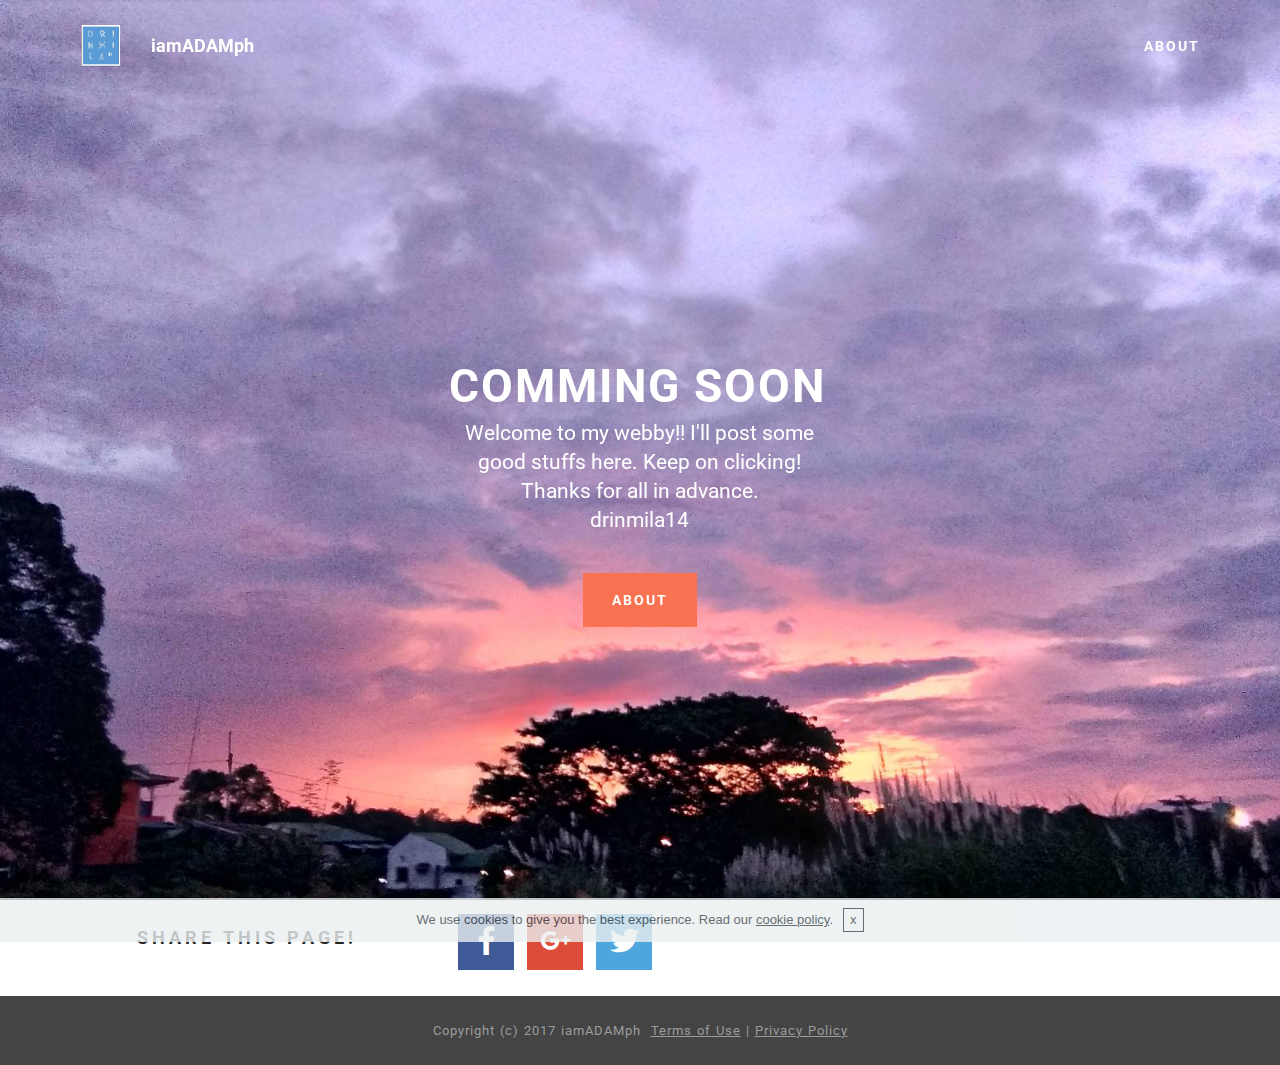
==== commit 159d25d3: "create github pages" ====
--- a/index.html
+++ b/index.html
@@ -6,168 +6,96 @@
   <meta http-equiv="X-UA-Compatible" content="IE=edge">
   <meta name="generator" content="Mobirise v4.3.5, mobirise.com">
   <meta name="viewport" content="width=device-width, initial-scale=1">
-  <link rel="shortcut icon" href="assets/images/adam-a-bold-227x128.png" type="image/x-icon">
+  <link rel="shortcut icon" href="assets/images/meow-227x128.png" type="image/x-icon">
   <meta name="description" content="">
   <title>Home</title>
   <link rel="stylesheet" href="https://fonts.googleapis.com/css?family=Roboto:700,400&subset=cyrillic,latin,greek,vietnamese">
   <link rel="stylesheet" href="assets/bootstrap/css/bootstrap.min.css">
   <link rel="stylesheet" href="assets/soundcloud-plugin/style.css">
+  <link rel="stylesheet" href="assets/socicon/css/socicon.min.css">
+  <link rel="stylesheet" href="assets/animate.css/animate.min.css">
+  <link rel="stylesheet" href="assets/dropdown-menu/style.css">
   <link rel="stylesheet" href="assets/mobirise/css/style.css">
-  <link rel="stylesheet" href="assets/mobirise-slider/style.css">
   <link rel="stylesheet" href="assets/mobirise/css/mbr-additional.css" type="text/css">
   
   
   
 </head>
 <body>
-<section class="mbr-navbar mbr-navbar--freeze mbr-navbar--absolute mbr-navbar--sticky mbr-navbar--auto-collapse mbr-navbar--transparent" id="menu-6" data-rv-view="22">
-    <div class="mbr-navbar__section mbr-section">
-        <div class="mbr-section__container container">
-            <div class="mbr-navbar__container">
-                <div class="mbr-navbar__column mbr-navbar__column--s mbr-navbar__brand">
-                    <span class="mbr-navbar__brand-link mbr-brand mbr-brand--inline">
-                        <span class="mbr-brand__logo"><a href="https://mobirise.com"><img src="assets/images/adam-a-bold-227x128.png" class="mbr-navbar__brand-img mbr-brand__img" alt="Mobirise"></a></span>
-                        <span class="mbr-brand__name"><a class="mbr-brand__name text-white" href="https://mobirise.com">iamADAMph</a></span>
-                    </span>
-                </div>
-                <div class="mbr-navbar__hamburger mbr-hamburger"><span class="mbr-hamburger__line"></span></div>
-                <div class="mbr-navbar__column mbr-navbar__menu">
-                    <nav class="mbr-navbar__menu-box mbr-navbar__menu-box--inline-right">
-                        <div class="mbr-navbar__column">
-                            <ul class="mbr-navbar__items mbr-navbar__items--right float-left mbr-buttons mbr-buttons--freeze mbr-buttons--right btn-decorator mbr-buttons--active mbr-buttons--only-links"><li class="mbr-navbar__item"><a class="mbr-buttons__link btn text-white" href="index.html">HOME</a></li> <li class="mbr-navbar__item"><a class="mbr-buttons__link btn text-white" href="page1.html">ME!</a></li><li class="mbr-navbar__item"><a class="mbr-buttons__link btn text-white" href="page2.html">GALLERY</a></li> <li class="mbr-navbar__item"><a class="mbr-buttons__link btn text-white" href="page3.html">THE POSTS</a></li><li class="mbr-navbar__item"><a class="mbr-buttons__link btn text-white" href="page4.html">ABOUT</a></li></ul>                            
-                            
-                        </div>
-                    </nav>
+<section id="dropdown-menu-2btn-2" data-rv-view="22">
+
+    <nav class="navbar navbar-dropdown transparent navbar-fixed-top bg-color">
+
+        <div class="container">
+
+            <div class="navbar-brand">
+                <a href="https://mobirise.com" class="navbar-logo"><img src="assets/images/meow-227x128.png" alt="Mobirise"></a>
+                <a class="text-white" href="index.html">iamADAMph</a>
+            </div>
+
+            <button class="navbar-toggler pull-xs-right hidden-md-up" type="button" data-toggle="collapse" data-target="#exCollapsingNavbar">
+                <div class="hamburger-icon"></div>
+            </button>
+
+            <ul class="nav-dropdown collapse pull-xs-right navbar-toggleable-sm nav navbar-nav" id="exCollapsingNavbar"><li class="nav-item"><a class="nav-link link" href="page1.html">ABOUT<br><br><br><br></a></li></ul>
+
+        </div>
+
+    </nav>
+
+</section>
+
+<section class="engine"><a href="https://mobirise.co/o">bootstrap button</a></section><section class="mbr-box mbr-section mbr-section--relative mbr-section--fixed-size mbr-section--full-height mbr-section--bg-adapted mbr-parallax-background" id="header4-5" data-rv-view="24" style="background-image: url(assets/images/img-20171007-175426-2000x1125.jpg);">
+    <div class="mbr-box__magnet mbr-box__magnet--sm-padding mbr-box__magnet--center-center mbr-after-navbar">
+        
+        <div class="mbr-box__container mbr-section__container container">
+            <div class="mbr-box mbr-box--stretched"><div class="mbr-box__magnet mbr-box__magnet--center-center">
+                <div class="row"><div class=" col-sm-8 col-sm-offset-2">
+                    <div class="mbr-hero animated fadeInUp">
+                        <h1 class="mbr-hero__text">COMMING SOON</h1>
+                        <p class="mbr-hero__subtext">Welcome to my webby!! I'll post some<br>good stuffs here. Keep on clicking!<br>Thanks for all in advance.<br>drinmila14</p>
+                    </div>
+                    <div class="mbr-buttons btn-inverse mbr-buttons--center"><a class="mbr-buttons__btn btn btn-lg btn-danger animated fadeInUp delay" href="https://mobirise.com">ABOUT</a> </div>
+                </div></div>
+            </div></div>
+        </div>
+        
+    </div>
+</section>
+
+<section class="mbr-section mbr-section--relative mbr-section--fixed-size" id="social-buttons1-b" data-rv-view="27" style="background-color: rgb(255, 255, 255);">
+    
+
+    <div class="mbr-section__container container">
+        <div class="mbr-header mbr-header--inline row" style="padding-top: 13.6px; padding-bottom: 13.6px;">
+            <div class="col-sm-4">
+                <h3 class="mbr-header__text">SHARE THIS PAGE!</h3>
+            </div>
+            <div class="mbr-social-icons col-sm-8">
+                <div class="mbr-social-likes social-likes_style-1" data-counters="false">
+                    <div class="mbr-social-icons__icon social-likes__icon facebook socicon-bg-facebook" title="Share link on Facebook">
+                        <i class="socicon socicon-facebook"></i>
+                        
+                    </div>
+                    <div class="mbr-social-icons__icon social-likes__icon plusone socicon-bg-googleplus" title="Share link on Google+">
+                        <i class="socicon socicon-googleplus"></i>
+                        
+                    </div>
+                    <div class="mbr-social-icons__icon social-likes__icon twitter socicon-bg-twitter" title="Share link on Twitter">
+                        <i class="socicon socicon-twitter"></i>
+                    </div>
                 </div>
             </div>
         </div>
     </div>
 </section>
 
-<section class="engine"><a href="https://mobirise.co">Mobirise</a></section><section class="mbr-slider mbr-section mbr-section--no-padding carousel slide" data-ride="carousel" data-wrap="true" data-interval="5000" id="slider-8" data-rv-view="24" style="background-color: rgb(255, 255, 255);">
-    <div class="mbr-section__container">
-        <div>
-            <ol class="carousel-indicators">
-                <li data-app-prevent-settings="" data-target="#slider-8" data-slide-to="0" class="active"></li><li data-app-prevent-settings="" data-target="#slider-8" data-slide-to="1"></li><li data-app-prevent-settings="" data-target="#slider-8" data-slide-to="2"></li><li data-app-prevent-settings="" data-target="#slider-8" class="" data-slide-to="3"></li>
-            </ol>
-            <div class="carousel-inner" role="listbox">
-                <div class="mbr-box mbr-section mbr-section--relative mbr-section--fixed-size mbr-section--bg-adapted item dark center mbr-section--full-height active" style="background-image: url(assets/images/img-20170723-1-2000x1125.jpg);">
-                    <div class="mbr-box__magnet mbr-box__magnet--center-center mbr-box__magnet--sm-padding mbr-after-navbar">
-                    <div class="mbr-overlay" style="opacity: 0.5;"></div>                        
-                        <div class=" container">
-                            
-                            <div class="row">
-                                <div class=" col-md-8 col-md-offset-2">  
-
-                                <div class="mbr-hero">
-                                    <h1 class="mbr-hero__text">Welcome to My Webby</h1>
-
-                                    <p class="mbr-hero__subtext">See all my hapenings in life, kahugutan, kadramahan, kalokohan, katuwaan and everything under the sun. This is me, the real me.<br>No more no less.<br>Hi! I am Aldrin Dela Cruz Milla<br>or you can call me<br>"ADAM"<br>XD</p>
-                                </div>
-                                <div class="mbr-buttons btn-inverse mbr-buttons--center"><a class="mbr-buttons__btn btn btn-lg btn-info" href="page4.html">About my Webby</a> </div>
-                                </div>
-                            </div>
-                        </div>
-                    </div>
-                </div><div class="mbr-box mbr-section mbr-section--relative mbr-section--fixed-size mbr-section--bg-adapted item dark center mbr-section--full-height" style="background-image: url(assets/images/img-20170904-2000x1125.jpg);">
-                    <div class="mbr-box__magnet mbr-box__magnet--center-right mbr-box__magnet--sm-padding mbr-after-navbar">
-                    <div class="mbr-overlay" style="opacity: 0.5;"></div>                        
-                        <div class=" container">
-                            
-                            <div class="row">
-                                <div class=" col-md-6 col-md-offset-5">  
-
-                                <div class="mbr-hero">
-                                    <h1 class="mbr-hero__text">Sepang Loca</h1>
-
-                                    <p class="mbr-hero__subtext">Ups and downs, away dito, away doon.<br>See the behind the scene and latest happening <br>in Sepang loca</p>
-                                </div>
-                                <div class="mbr-buttons btn-inverse mbr-buttons--left mbr-buttons--right"><a class="mbr-buttons__btn btn btn-lg btn-info" href="page1.html">ME!</a> </div>
-                                </div>
-                            </div>
-                        </div>
-                    </div>
-                </div><div class="mbr-box mbr-section mbr-section--relative mbr-section--fixed-size mbr-section--bg-adapted item dark center mbr-section--full-height" style="background-image: url(assets/images/img-20170908-2000x1125.jpg);">
-                    <div class="mbr-box__magnet mbr-box__magnet--center-center mbr-box__magnet--sm-padding mbr-after-navbar">
-                    <div class="mbr-overlay"></div>                        
-                        <div class=" container">
-                            
-                            <div class="row">
-                                <div class=" col-md-8 col-md-offset-2">  
-
-                                <div class="mbr-hero">
-                                    <h1 class="mbr-hero__text">Happy Birthday Leodie!</h1>
-
-                                    <p class="mbr-hero__subtext">Happy 19th Day Leodie<br>Behind the scene, pictures, surprises and lot more.<br>Thanks for All. We will miss you!</p>
-                                </div>
-                                <div class="mbr-buttons btn-inverse mbr-buttons--center"><a class="mbr-buttons__btn btn btn-lg btn-info" href="page2.html">Gallery</a> </div>
-                                </div>
-                            </div>
-                        </div>
-                    </div>
-                </div><div class="mbr-box mbr-section mbr-section--relative mbr-section--fixed-size mbr-section--bg-adapted item dark center mbr-section--full-height" style="background-image: url(assets/images/img20171122160355-2-2000x1125.jpg);">
-                    <div class="mbr-box__magnet mbr-box__magnet--center-left mbr-box__magnet--sm-padding mbr-after-navbar">
-                    <div class="mbr-overlay"></div>                        
-                        <div class=" container">
-                            
-                            <div class="row">
-                                <div class=" col-md-offset-1 col-md-6">  
-
-                                <div class="mbr-hero">
-                                    <h1 class="mbr-hero__text">Journey into the other places</h1>
-
-                                    <p class="mbr-hero__subtext">First in these places kaya nakaka-kaba pero ang daming memories.</p>
-                                </div>
-                                <div class="mbr-buttons btn-inverse mbr-buttons--left"><a class="mbr-buttons__btn btn btn-lg btn-info" href="page3.html">&nbsp;THE POSTS</a> </div>
-                                </div>
-                            </div>
-                        </div>
-                    </div>
-                </div>
-            </div>
-            
-            <a data-app-prevent-settings="" class="left carousel-control" role="button" data-slide="prev" href="#slider-8">
-                <span class="glyphicon glyphicon-menu-left" aria-hidden="true"></span>
-                <span class="sr-only">Previous</span>
-            </a>
-            <a data-app-prevent-settings="" class="right carousel-control" role="button" data-slide="next" href="#slider-8">
-                <span class="glyphicon glyphicon-menu-right" aria-hidden="true"></span>
-                <span class="sr-only">Next</span>
-            </a>
-        </div>
-    </div>
-</section>
-
-<section class="mbr-section mbr-section--relative mbr-section--fixed-size mbr-parallax-background" id="msg-box3-2" data-rv-view="39" style="background-image: url(assets/images/img-20170517-133241-1836x3264.jpg);">
-    <div class="mbr-overlay" style="opacity: 0.5; background-color: rgb(34, 34, 34);"></div>
-    <div class="mbr-section__container container mbr-section__container--first" style="padding-top: 31px;">
-        <div class="mbr-header mbr-header--wysiwyg row">
-            <div class="col-sm-8 col-sm-offset-2">
-                <h3 class="mbr-header__text">HOW'S MY WORK?</h3>
-                
-            </div>
-        </div>
-    </div>
-    <div class="mbr-section__container container mbr-section__container--middle">
-        <div class="row">
-            <div class="mbr-article mbr-article--wysiwyg col-sm-8 col-sm-offset-2"><p>For all your concerns, comments, suggstions (if theres wrong like typo error, </p><p>wrong grammar, bias or anything else) just click the bottom below to reply.</p></div>
-        </div>
-    </div>
-    <div class="mbr-section__container container mbr-section__container--last" style="padding-bottom: 31px;">
-        <div class="row">
-            <div class="col-sm-8 col-sm-offset-2">
-                <div class="mbr-buttons mbr-buttons--center"><a class="mbr-buttons__btn btn btn-lg btn-default" href="page4.html">ABOUT</a></div>
-            </div>
-        </div>
-    </div>
-</section>
-
-<footer class="mbr-section mbr-section--relative mbr-section--fixed-size" id="footer1-5" data-rv-view="42" style="background-color: rgb(68, 68, 68);">
+<footer class="mbr-section mbr-section--relative mbr-section--fixed-size" id="footer1-4" data-rv-view="29" style="background-color: rgb(68, 68, 68);">
     
     <div class="mbr-section__container container">
         <div class="mbr-footer mbr-footer--wysiwyg row" style="padding-top: 24.6px; padding-bottom: 24.6px;">
             <div class="col-sm-12">
-                <p class="mbr-footer__copyright">Copyright (c) 2017 iamADAMph. <a class="mbr-footer__link text-gray" href="page4.html">Terms of Use</a>  | <a class="mbr-footer__link text-gray" href="page4.html">Privacy Policy</a><br>Powered by: MOBIRISE</p>
+                <p class="mbr-footer__copyright">Copyright (c) 2017 iamADAMph &nbsp;<a class="mbr-footer__link text-gray" href="https://mobirise.com/">Terms of Use</a>  | <a class="mbr-footer__link text-gray" href="https://mobirise.com/">Privacy Policy</a></p>
             </div>
         </div>
     </div>
@@ -177,10 +105,11 @@
   <script src="assets/web/assets/jquery/jquery.min.js"></script>
   <script src="assets/bootstrap/js/bootstrap.min.js"></script>
   <script src="assets/smooth-scroll/smooth-scroll.js"></script>
+  <script src="assets/social-likes/social-likes.js"></script>
+  <script src="assets/jarallax/jarallax.js"></script>
   <script src="assets/cookies-alert-plugin/cookies-alert-core.js"></script>
   <script src="assets/cookies-alert-plugin/cookies-alert-script.js"></script>
-  <script src="assets/bootstrap-carousel-swipe/bootstrap-carousel-swipe.js"></script>
-  <script src="assets/jarallax/jarallax.js"></script>
+  <script src="assets/dropdown-menu/script.js"></script>
   <script src="assets/mobirise/js/script.js"></script>
   
   
--- a/assets/socicon/css/socicon.min.css
+++ b/assets/socicon/css/socicon.min.css
@@ -0,0 +1 @@
+@charset "UTF-8";@font-face{font-family:"socicon";src:url("../fonts/socicon.eot");src:url("../fonts/socicon.eot?#iefix") format("embedded-opentype"),url("../fonts/socicon.woff") format("woff"),url("../fonts/socicon.ttf") format("truetype"),url("../fonts/socicon.svg#sociconregular") format("svg");font-weight:normal;font-style:normal}.socicon:before{position:relative;top:1px;display:inline-block;font-family:"socicon";font-style:normal;font-weight:normal;line-height:1;text-transform:none !important;-webkit-font-smoothing:antialiased;-moz-osx-font-smoothing:grayscale}.socicon-twitter:before{content:"\e040"}.socicon-facebook:before{content:"\e041"}.socicon-googleplus:before{content:"\e042"}.socicon-pinterest:before{content:"\e043"}.socicon-foursquare:before{content:"\e044"}.socicon-yahoo:before{content:"\e045"}.socicon-skype:before{content:"\e046"}.socicon-yelp:before{content:"\e047"}.socicon-feedburner:before{content:"\e048"}.socicon-linkedin:before{content:"\e049"}.socicon-viadeo:before{content:"\e04a"}.socicon-xing:before{content:"\e04b"}.socicon-myspace:before{content:"\e04c"}.socicon-soundcloud:before{content:"\e04d"}.socicon-spotify:before{content:"\e04e"}.socicon-grooveshark:before{content:"\e04f"}.socicon-mixcloud:before{content:"\e001"}.socicon-lastfm:before{content:"\e050"}.socicon-youtube:before{content:"\e051"}.socicon-vimeo:before{content:"\e052"}.socicon-dailymotion:before{content:"\e053"}.socicon-vine:before{content:"\e054"}.socicon-flickr:before{content:"\e055"}.socicon-500px:before{content:"\e056"}.socicon-instagram:before{content:"\e057"}.socicon-wordpress:before{content:"\e058"}.socicon-tumblr:before{content:"\e059"}.socicon-blogger:before{content:"\e020"}.socicon-technorati:before{content:"\e021"}.socicon-reddit:before{content:"\e022"}.socicon-dribbble:before{content:"\e023"}.socicon-stumbleupon:before{content:"\e024"}.socicon-digg:before{content:"\e025"}.socicon-envato:before{content:"\e026"}.socicon-behance:before{content:"\e027"}.socicon-delicious:before{content:"\e028"}.socicon-deviantart:before{content:"\e029"}.socicon-forrst:before{content:"\e02a"}.socicon-play:before{content:"\e02b"}.socicon-zerply:before{content:"\e02c"}.socicon-wikipedia:before{content:"\e02d"}.socicon-apple:before{content:"\e02e"}.socicon-flattr:before{content:"\e02f"}.socicon-github:before{content:"\e030"}.socicon-friendfeed:before{content:"\e032"}.socicon-newsvine:before{content:"\e033"}.socicon-identica:before{content:"\e034"}.socicon-bebo:before{content:"\e035"}.socicon-zynga:before{content:"\e036"}.socicon-steam:before{content:"\e037"}.socicon-xbox:before{content:"\e038"}.socicon-windows:before{content:"\e039"}.socicon-outlook:before{content:"\e010"}.socicon-coderwall:before{content:"\e011"}.socicon-tripadvisor:before{content:"\e012"}.socicon-appnet:before{content:"\e013"}.socicon-goodreads:before{content:"\e014"}.socicon-tripit:before{content:"\e015"}.socicon-lanyrd:before{content:"\e016"}.socicon-slideshare:before{content:"\e017"}.socicon-buffer:before{content:"\e018"}.socicon-rss:before{content:"\e00b"}.socicon-vkontakte:before{content:"\e01a"}.socicon-disqus:before{content:"\e019"}.socicon-houzz:before{content:"\e00a"}.socicon-mail:before{content:"\e01f"}.socicon-patreon:before{content:"\e01c"}.socicon-paypal:before{content:"\e00c"}.socicon-playstation:before{content:"\e03d"}.socicon-smugmug:before{content:"\e05e"}.socicon-swarm:before{content:"\e003"}.socicon-triplej:before{content:"\e009"}.socicon-yammer:before{content:"\e005"}.socicon-stackoverflow:before{content:"\e007"}.socicon-drupal:before{content:"\e002"}.socicon-odnoklassniki:before{content:"\e00d"}.socicon-android:before{content:"\e03e"}.socicon-meetup:before{content:"\e03c"}.socicon-persona:before{content:"\e008"}.socicon-amazon:before{content:"\e05c"}.socicon-ello:before{content:"\e006"}.socicon-8tracks:before{content:"\e05b"}.socicon-twitch:before{content:"\e05a"}.socicon-airbnb:before{content:"\e00e"}.socicon-pocket:before{content:"\e01e"}.socicon-whatsapp:before{content:"\e01b"}.socicon-storehouse:before{content:"\e01d"}.socicon-icq:before{content:"\e05d"}.socicon-modelmayhem:before{content:"\e000"}.socicon-istock:before{content:"\e004"}.socicon-angellist:before{content:"\e062"}.socicon-periscope:before{content:"\e00f"}.socicon-ravelry:before{content:"\e05f"}.socicon-snapchat:before{content:"\e03f"}.socicon-weibo:before{content:"\e060"}.socicon-douban:before{content:"\e03b"}.socicon-baidu:before{content:"\e061"}.socicon-qq:before{content:"\e03a"}.socicon-renren:before{content:"\e031"}.socicon-ebay:before{content:"\e063"}.socicon-imdb:before{content:"\e064"}.socicon-stayfriends:before{content:"\e065"}.socicon-residentadvisor:before{content:"\e066"}.socicon-google:before{content:"\e067"}.socicon-yandex:before{content:"\e068"}.socicon-sharethis:before{content:"\e069"}.socicon-bandcamp:before{content:"\e06a"}.socicon-itunes:before{content:"\e06b"}.socicon-deezer:before{content:"\e06c"}.socicon-medium:before{content:"\e06d"}.socicon-telegram:before{content:"\e06e"}.socicon-openid:before{content:"\e06f"}.socicon-amplement:before{content:"\e070"}.socicon-bg-twitter{background:#4da7de}.socicon-bg-twitter:hover{background:#4da7de !important}.socicon-bg-facebook{background:#3e5b98}.socicon-bg-facebook:hover{background:#3e5b98 !important}.socicon-bg-googleplus{background:#dd4b39}.socicon-bg-googleplus:hover{background:#dd4b39 !important}.socicon-bg-pinterest{background:#c92619}.socicon-bg-pinterest:hover{background:#c92619 !important}.socicon-bg-foursquare{background:#f94877}.socicon-bg-foursquare:hover{background:#f94877 !important}.socicon-bg-yahoo{background:#6e2a85}.socicon-bg-yahoo:hover{background:#6e2a85 !important}.socicon-bg-skype{background:#28abe3}.socicon-bg-skype:hover{background:#28abe3 !important}.socicon-bg-yelp{background:#c83218}.socicon-bg-yelp:hover{background:#c83218 !important}.socicon-bg-feedburner{background:#fc0}.socicon-bg-feedburner:hover{background:#fc0 !important}.socicon-bg-linkedin{background:#3371b7}.socicon-bg-linkedin:hover{background:#3371b7 !important}.socicon-bg-viadeo{background:#e4a000}.socicon-bg-viadeo:hover{background:#e4a000 !important}.socicon-bg-xing{background:#005a60}.socicon-bg-xing:hover{background:#005a60 !important}.socicon-bg-myspace{background:#323232}.socicon-bg-myspace:hover{background:#323232 !important}.socicon-bg-soundcloud{background:#fe3801}.socicon-bg-soundcloud:hover{background:#fe3801 !important}.socicon-bg-spotify{background:#7bb342}.socicon-bg-spotify:hover{background:#7bb342 !important}.socicon-bg-grooveshark{background:#000}.socicon-bg-grooveshark:hover{background:#000 !important}.socicon-bg-mixcloud{background:#000}.socicon-bg-mixcloud:hover{background:#000 !important}.socicon-bg-lastfm{background:#d41316}.socicon-bg-lastfm:hover{background:#d41316 !important}.socicon-bg-youtube{background:#e02a20}.socicon-bg-youtube:hover{background:#e02a20 !important}.socicon-bg-vimeo{background:#51b5e7}.socicon-bg-vimeo:hover{background:#51b5e7 !important}.socicon-bg-dailymotion{background:#004e72}.socicon-bg-dailymotion:hover{background:#004e72 !important}.socicon-bg-vine{background:#00b389}.socicon-bg-vine:hover{background:#00b389 !important}.socicon-bg-flickr{background:#1e1e1b}.socicon-bg-flickr:hover{background:#1e1e1b !important}.socicon-bg-500px{background:#58a9de}.socicon-bg-500px:hover{background:#58a9de !important}.socicon-bg-instagram{background:#9c7c6e}.socicon-bg-instagram:hover{background:#9c7c6e !important}.socicon-bg-wordpress{background:#464646}.socicon-bg-wordpress:hover{background:#464646 !important}.socicon-bg-tumblr{background:#45556c}.socicon-bg-tumblr:hover{background:#45556c !important}.socicon-bg-blogger{background:#ec661c}.socicon-bg-blogger:hover{background:#ec661c !important}.socicon-bg-technorati{background:#5cb030}.socicon-bg-technorati:hover{background:#5cb030 !important}.socicon-bg-reddit{background:#e74a1e}.socicon-bg-reddit:hover{background:#e74a1e !important}.socicon-bg-dribbble{background:#e84d88}.socicon-bg-dribbble:hover{background:#e84d88 !important}.socicon-bg-stumbleupon{background:#e64011}.socicon-bg-stumbleupon:hover{background:#e64011 !important}.socicon-bg-digg{background:#1d1d1b}.socicon-bg-digg:hover{background:#1d1d1b !important}.socicon-bg-envato{background:#597c3a}.socicon-bg-envato:hover{background:#597c3a !important}.socicon-bg-behance{background:#000}.socicon-bg-behance:hover{background:#000 !important}.socicon-bg-delicious{background:#020202}.socicon-bg-delicious:hover{background:#020202 !important}.socicon-bg-deviantart{background:#c5d200}.socicon-bg-deviantart:hover{background:#c5d200 !important}.socicon-bg-forrst{background:#5b9a68}.socicon-bg-forrst:hover{background:#5b9a68 !important}.socicon-bg-play{background:#000}.socicon-bg-play:hover{background:#000 !important}.socicon-bg-zerply{background:#9dbc7a}.socicon-bg-zerply:hover{background:#9dbc7a !important}.socicon-bg-wikipedia{background:#000}.socicon-bg-wikipedia:hover{background:#000 !important}.socicon-bg-apple{background:#b9bfc1}.socicon-bg-apple:hover{background:#b9bfc1 !important}.socicon-bg-flattr{background:#f67c1a}.socicon-bg-flattr:hover{background:#f67c1a !important}.socicon-bg-github{background:#221e1b}.socicon-bg-github:hover{background:#221e1b !important}.socicon-bg-friendfeed{background:#2f72c4}.socicon-bg-friendfeed:hover{background:#2f72c4 !important}.socicon-bg-newsvine{background:#075b2f}.socicon-bg-newsvine:hover{background:#075b2f !important}.socicon-bg-identica{background:#000}.socicon-bg-identica:hover{background:#000 !important}.socicon-bg-bebo{background:#ef1011}.socicon-bg-bebo:hover{background:#ef1011 !important}.socicon-bg-zynga{background:#dc0606}.socicon-bg-zynga:hover{background:#dc0606 !important}.socicon-bg-steam{background:#171a21}.socicon-bg-steam:hover{background:#171a21 !important}.socicon-bg-xbox{background:#92c83e}.socicon-bg-xbox:hover{background:#92c83e !important}.socicon-bg-windows{background:#00bdf6}.socicon-bg-windows:hover{background:#00bdf6 !important}.socicon-bg-outlook{background:#0072c6}.socicon-bg-outlook:hover{background:#0072c6 !important}.socicon-bg-coderwall{background:#3e8dcc}.socicon-bg-coderwall:hover{background:#3e8dcc !important}.socicon-bg-tripadvisor{background:#4b7e37}.socicon-bg-tripadvisor:hover{background:#4b7e37 !important}.socicon-bg-appnet{background:#494949}.socicon-bg-appnet:hover{background:#494949 !important}.socicon-bg-goodreads{background:#463020}.socicon-bg-goodreads:hover{background:#463020 !important}.socicon-bg-tripit{background:#1982c3}.socicon-bg-tripit:hover{background:#1982c3 !important}.socicon-bg-lanyrd{background:#3c80c9}.socicon-bg-lanyrd:hover{background:#3c80c9 !important}.socicon-bg-slideshare{background:#4ba3a6}.socicon-bg-slideshare:hover{background:#4ba3a6 !important}.socicon-bg-buffer{background:#000}.socicon-bg-buffer:hover{background:#000 !important}.socicon-bg-rss{background:#f26109}.socicon-bg-rss:hover{background:#f26109 !important}.socicon-bg-vkontakte{background:#5a7fa6}.socicon-bg-vkontakte:hover{background:#5a7fa6 !important}.socicon-bg-disqus{background:#2e9fff}.socicon-bg-disqus:hover{background:#2e9fff !important}.socicon-bg-houzz{background:#7cc04b}.socicon-bg-houzz:hover{background:#7cc04b !important}.socicon-bg-mail{background:#000}.socicon-bg-mail:hover{background:#000 !important}.socicon-bg-patreon{background:#e44727}.socicon-bg-patreon:hover{background:#e44727 !important}.socicon-bg-paypal{background:#009cde}.socicon-bg-paypal:hover{background:#009cde !important}.socicon-bg-playstation{background:#000}.socicon-bg-playstation:hover{background:#000 !important}.socicon-bg-smugmug{background:#acfd32}.socicon-bg-smugmug:hover{background:#acfd32 !important}.socicon-bg-swarm{background:#fc9d3c}.socicon-bg-swarm:hover{background:#fc9d3c !important}.socicon-bg-triplej{background:#e53531}.socicon-bg-triplej:hover{background:#e53531 !important}.socicon-bg-yammer{background:#1175c4}.socicon-bg-yammer:hover{background:#1175c4 !important}.socicon-bg-stackoverflow{background:#fd9827}.socicon-bg-stackoverflow:hover{background:#fd9827 !important}.socicon-bg-drupal{background:#00598e}.socicon-bg-drupal:hover{background:#00598e !important}.socicon-bg-odnoklassniki{background:#f48420}.socicon-bg-odnoklassniki:hover{background:#f48420 !important}.socicon-bg-android{background:#8ec047}.socicon-bg-android:hover{background:#8ec047 !important}.socicon-bg-meetup{background:#e2373c}.socicon-bg-meetup:hover{background:#e2373c !important}.socicon-bg-persona{background:#e6753d}.socicon-bg-persona:hover{background:#e6753d !important}.socicon-bg-amazon{background:#f90}.socicon-bg-amazon:hover{background:#f90 !important}.socicon-bg-ello{background:#000}.socicon-bg-ello:hover{background:#000 !important}.socicon-bg-8tracks{background:#122c4b}.socicon-bg-8tracks:hover{background:#122c4b !important}.socicon-bg-twitch{background:#6441a5}.socicon-bg-twitch:hover{background:#6441a5 !important}.socicon-bg-airbnb{background:#ff5a5f}.socicon-bg-airbnb:hover{background:#ff5a5f !important}.socicon-bg-pocket{background:#ed4055}.socicon-bg-pocket:hover{background:#ed4055 !important}.socicon-bg-whatsapp{background:#20b038}.socicon-bg-whatsapp:hover{background:#20b038 !important}.socicon-bg-storehouse{background:#25b0e6}.socicon-bg-storehouse:hover{background:#25b0e6 !important}.socicon-bg-icq{background:#7ebd00}.socicon-bg-icq:hover{background:#7ebd00 !important}.socicon-bg-modelmayhem{background:#000}.socicon-bg-modelmayhem:hover{background:#000 !important}.socicon-bg-istock{background:#000}.socicon-bg-istock:hover{background:#000 !important}.socicon-bg-angellist{background:#000}.socicon-bg-angellist:hover{background:#000 !important}.socicon-bg-periscope{background:#3aa4c6}.socicon-bg-periscope:hover{background:#3aa4c6 !important}.socicon-bg-ravelry{background:#b6014c}.socicon-bg-ravelry:hover{background:#b6014c !important}.socicon-bg-snapchat{background:#fffa37}.socicon-bg-snapchat:hover{background:#fffa37 !important}.socicon-bg-weibo{background:#e31c34}.socicon-bg-weibo:hover{background:#e31c34 !important}.socicon-bg-douban{background:#3ca353}.socicon-bg-douban:hover{background:#3ca353 !important}.socicon-bg-baidu{background:#2629d9}.socicon-bg-baidu:hover{background:#2629d9 !important}.socicon-bg-qq{background:#4297d3}.socicon-bg-qq:hover{background:#4297d3 !important}.socicon-bg-renren{background:#2266b0}.socicon-bg-renren:hover{background:#2266b0 !important}.socicon-bg-ebay{background:#333}.socicon-bg-ebay:hover{background:#333 !important}.socicon-bg-imdb{background:#e8ba00}.socicon-bg-imdb:hover{background:#e8ba00 !important}.socicon-bg-stayfriends{background:#f08a1c}.socicon-bg-stayfriends:hover{background:#f08a1c !important}.socicon-bg-residentadvisor{background:#b3be1b}.socicon-bg-residentadvisor:hover{background:#b3be1b !important}.socicon-bg-google{background:#4285f4}.socicon-bg-google:hover{background:#4285f4 !important}.socicon-bg-yandex{background:#f00}.socicon-bg-yandex:hover{background:#f00 !important}.socicon-bg-sharethis{background:#01bf01}.socicon-bg-sharethis:hover{background:#01bf01 !important}.socicon-bg-bandcamp{background:#619aa9}.socicon-bg-bandcamp:hover{background:#619aa9 !important}.socicon-bg-itunes{background:#ff5e51}.socicon-bg-itunes:hover{background:#ff5e51 !important}.socicon-bg-deezer{background:#32323d}.socicon-bg-deezer:hover{background:#32323d !important}.socicon-bg-medium{background:#000}.socicon-bg-medium:hover{background:#000 !important}.socicon-bg-telegram{background:#08c}.socicon-bg-telegram:hover{background:#08c !important}.socicon-bg-openid{background:#f78c40}.socicon-bg-openid:hover{background:#f78c40 !important}.socicon-bg-amplement{background:#0996c3}.socicon-bg-amplement:hover{background:#0996c3 !important}--- a/assets/dropdown-menu/style.css
+++ b/assets/dropdown-menu/style.css
@@ -0,0 +1 @@
+.navbar-dropdown .dropup,.navbar-dropdown .dropdown{position:relative}.navbar-dropdown .dropdown-toggle::after{display:inline-block;width:0;height:0;margin-right:.25rem;margin-left:.25rem;vertical-align:middle;content:"";border-top:0.3em solid;border-right:0.3em solid transparent;border-left:0.3em solid transparent}.navbar-dropdown .dropdown-toggle:focus{outline:0}.navbar-dropdown .dropup .dropdown-toggle::after{border-top:0;border-bottom:0.3em solid}.navbar-dropdown .dropdown-menu{position:absolute;top:100%;left:0;z-index:1000;display:none;float:left;min-width:160px;padding:5px 0;margin:2px 0 0;font-size:1rem;color:#373a3c;text-align:left;list-style:none;background-color:#fff;background-clip:padding-box;border:1px solid rgba(0,0,0,0.15);border-radius:0.25rem}.navbar-dropdown .dropdown-divider{height:1px;margin:0.5rem 0;overflow:hidden;background-color:#e5e5e5}.navbar-dropdown .dropdown-item{display:block;width:100%;padding:3px 20px;clear:both;font-weight:normal;line-height:1.5;color:#373a3c;text-align:inherit;white-space:nowrap;background:none;border:0}.navbar-dropdown .dropdown-item:focus,.navbar-dropdown .dropdown-item:hover{color:#2b2d2f;text-decoration:none;background-color:#f5f5f5}.navbar-dropdown .dropdown-item.active,.navbar-dropdown .dropdown-item.active:focus,.navbar-dropdown .dropdown-item.active:hover{color:#fff;text-decoration:none;background-color:#0275d8;outline:0}.navbar-dropdown .dropdown-item.disabled,.navbar-dropdown .dropdown-item.disabled:focus,.navbar-dropdown .dropdown-item.disabled:hover{color:#818a91}.navbar-dropdown .dropdown-item.disabled:focus,.navbar-dropdown .dropdown-item.disabled:hover{text-decoration:none;cursor:not-allowed;background-color:transparent;background-image:none;filter:"progid:DXImageTransform.Microsoft.gradient(enabled = false)"}.navbar-dropdown .open > .dropdown-menu{display:block}.navbar-dropdown .open > a{outline:0}.navbar-dropdown .dropdown-menu-right{right:0;left:auto}.navbar-dropdown .dropdown-menu-left{right:auto;left:0}.navbar-dropdown .dropdown-header{display:block;padding:3px 20px;font-size:0.875rem;line-height:1.5;color:#818a91;white-space:nowrap}.navbar-dropdown .dropdown-backdrop{position:fixed;top:0;right:0;bottom:0;left:0;z-index:990}.navbar-dropdown .pull-right > .dropdown-menu{right:0;left:auto}.navbar-dropdown .dropup .caret,.navbar-dropdown .navbar-fixed-bottom .dropdown .caret{content:"";border-top:0;border-bottom:0.3em solid}.navbar-dropdown .dropup .dropdown-menu,.navbar-dropdown .navbar-fixed-bottom .dropdown .dropdown-menu{top:auto;bottom:100%;margin-bottom:2px}.nav-link{display:inline-block}.nav-link:focus,.nav-link:hover{text-decoration:none}.navbar-nav .nav-item{float:left}.navbar-nav .nav-link{display:block;padding-top:.425rem;padding-bottom:.425rem}.navbar-nav .nav-link + .nav-link{margin-left:1rem}.navbar-nav .nav-item + .nav-item{margin-left:1rem}.navbar-toggler{padding:.5rem .75rem;font-size:1.25rem;line-height:1;background:none;border:1px solid transparent;border-radius:0.25rem}.navbar-toggler:focus,.navbar-toggler:hover{text-decoration:none}@media (min-width:544px){.navbar-toggleable-xs{display:block!important}}@media (min-width:768px){.navbar-toggleable-sm{display:block!important}}@media (min-width:992px){.navbar-toggleable-md{display:block!important}}.pull-xs-left{float:left!important}.pull-xs-right{float:right!important}.pull-xs-none{float:none!important}@media (min-width:544px){.pull-sm-left{float:left!important}.pull-sm-right{float:right!important}.pull-sm-none{float:none!important}}@media (min-width:768px){.pull-md-left{float:left!important}.pull-md-right{float:right!important}.pull-md-none{float:none!important}}@media (min-width:992px){.pull-lg-left{float:left!important}.pull-lg-right{float:right!important}.pull-lg-none{float:none!important}}@media (min-width:1200px){.pull-xl-left{float:left!important}.pull-xl-right{float:right!important}.pull-xl-none{float:none!important}}.hidden-xs-up{display:none!important}@media (max-width:543px){.hidden-xs-down{display:none!important}}@media (min-width:544px){.hidden-sm-up{display:none!important}}@media (max-width:767px){.hidden-sm-down{display:none!important}}@media (min-width:768px){.hidden-md-up{display:none!important}}@media (max-width:991px){.hidden-md-down{display:none!important}}@media (min-width:992px){.hidden-lg-up{display:none!important}}@media (max-width:1199px){.hidden-lg-down{display:none!important}}@media (min-width:1200px){.hidden-xl-up{display:none!important}}.hidden-xl-down{display:none!important}.navbar-dropdown-open{overflow:hidden!important}.navbar-dropdown-open .navbar-dropdown.opened{bottom:0;left:0;overflow-y:scroll;position:fixed;right:0;top:0;transition:none}.navbar-dropdown{left:0;padding-top:1.5rem;padding-bottom:1.5rem;position:absolute;right:0;top:0;transition:all 0.25s ease;z-index:1030}.navbar-dropdown .navbar-brand,.navbar-dropdown .navbar-toggler{position:relative;z-index:995}.navbar-dropdown.bg-color.transparent{background:none!important}.navbar-dropdown.navbar-fixed-top{position:fixed}.navbar-dropdown .navbar-brand{line-height:0;margin-right:1.5rem;padding:0}.navbar-dropdown .navbar-brand a{line-height:2.35rem;vertical-align:middle}.navbar-dropdown .navbar-brand a,.navbar-dropdown .navbar-brand a:hover{text-decoration:none}.navbar-dropdown .navbar-brand .navbar-logo,.navbar-dropdown .navbar-brand .navbar-logo a{line-height:0;vertical-align:baseline}.navbar-dropdown .navbar-logo{margin-right:0.5rem}.navbar-dropdown .navbar-logo img{display:inline;height:2.35rem}@media (max-width:543px){.navbar-dropdown .navbar-toggleable-xs{padding-top:0.425rem}.navbar-dropdown .navbar-toggleable-xs .btn{margin-bottom:0.425rem;margin-top:0.425rem}.navbar-dropdown .navbar-toggleable-xs .dropdown-menu{padding-bottom:0.425rem}.navbar-dropdown .navbar-toggleable-xs .dropdown-menu .dropdown-menu{padding-bottom:0}}@media (max-width:767px){.navbar-dropdown .navbar-toggleable-sm{padding-top:0.425rem}.navbar-dropdown .navbar-toggleable-sm .btn{margin-bottom:0.425rem;margin-top:0.425rem}.navbar-dropdown .navbar-toggleable-sm .dropdown-menu{padding-bottom:0.425rem}.navbar-dropdown .navbar-toggleable-sm .dropdown-menu .dropdown-menu{padding-bottom:0}}@media (max-width:991px){.navbar-dropdown .navbar-toggleable-md{padding-top:0.425rem}.navbar-dropdown .navbar-toggleable-md .btn{margin-bottom:0.425rem;margin-top:0.425rem}.navbar-dropdown .navbar-toggleable-md .dropdown-menu{padding-bottom:0.425rem}.navbar-dropdown .navbar-toggleable-md .dropdown-menu .dropdown-menu{padding-bottom:0}}@media (min-width:544px){.navbar-dropdown{border-radius:0}}.is-builder .navbar-dropdown .dropdown-toggle::after{vertical-align:baseline}.dropdown-menu.dropdown-submenu{left:100%;margin-left:-6px;margin-top:-6px;top:0}.dropdown-menu .dropdown-toggle[data-toggle="dropdown-submenu"]::after{border-bottom:0.3em solid transparent;border-left:0.3em solid;border-right:0;border-top:0.3em solid transparent;margin-left:0.3rem}.dropdown-menu .dropdown-toggle[data-toggle="dropdown-submenu"][aria-expanded="true"]{background-color:#f5f5f5}.dropdown-menu .dropdown-item:focus{outline:0}.nav-dropdown-sm{clear:left;float:none!important;position:relative;z-index:999}.nav-dropdown-sm .nav-item{float:none}.nav-dropdown-sm .nav-item + .nav-item{margin-left:0}.nav-dropdown-sm .nav-link,.nav-dropdown-sm .dropdown-item{position:relative}.nav-dropdown-sm .dropdown-toggle::after{position:absolute;right:0;top:50%;margin-top:-0.15em}.nav-dropdown-sm .dropdown-toggle[data-toggle="dropdown-submenu"]::after{margin-left:.25rem;border-top:0.3em solid;border-right:0.3em solid transparent;border-left:0.3em solid transparent;border-bottom:0}.nav-dropdown-sm .dropdown-toggle[data-toggle="dropdown-submenu"][aria-expanded="true"]::after{border-top:0;border-right:0.3em solid transparent;border-left:0.3em solid transparent;border-bottom:0.3em solid}.nav-dropdown-sm .dropdown-menu{margin:0;padding:0;position:relative;top:0;left:0;width:100%;border:0;float:none;border-radius:0;background:none;padding-left:20px}.nav-dropdown-sm .dropdown-item{padding-left:0}.nav-dropdown-sm .dropdown-item,.nav-dropdown-sm .dropdown-item:hover,.nav-dropdown-sm .dropdown-item:focus{background:none!important}.navbar-dropdown .nav > li > a::after{-webkit-transform:none!important;-ms-transform:none!important;-o-transform:none!important;transform:none!important;-webkit-transition:none!important;-o-transition:none!important;transition:none!important;display:none}.navbar-dropdown .navbar-nav{margin:0!important}.navbar-dropdown .nav-dropdown-sm{padding-top:11px!important}.dropdown-toggle::after{display:inline-block!important;width:0!important;border-top:5px solid;border-right:5px solid transparent;border-left:5px solid transparent;border-bottom:0!important;margin-left:4px!important}.dropdown-menu .dropdown-toggle[data-toggle="dropdown-submenu"]::after{border-bottom:5px solid transparent!important;border-left:5px solid!important;border-right:0!important;border-top:5px solid transparent!important;margin-left:6px!important}.nav-dropdown-sm .dropdown-toggle[data-toggle="dropdown-submenu"][aria-expanded="true"]::after{border-top:0!important;border-right:5px solid transparent!important;border-left:5px solid transparent!important;border-bottom:5px solid!important}.nav-dropdown-sm .dropdown-toggle[data-toggle="dropdown-submenu"]::after{margin-left:5px!important;border-top:5px solid!important;border-right:5px solid transparent!important;border-left:5px solid transparent!important;border-bottom:0!important}.navbar-dropdown .btn{-webkit-transition:all 0.2s ease-in-out 0s;-o-transition:all 0.2s ease-in-out 0s;transition:all 0.2s ease-in-out 0s;border-width:2px;font-size:13px;font-weight:bold;letter-spacing:2px;text-decoration:none;word-spacing:1px}.navbar-dropdown{padding-top:25px;padding-bottom:25px;margin-bottom:0;min-height:0;border:0}.navbar-dropdown .navbar-brand{line-height:0;margin-left:0!important;margin-right:24px;padding:0;height:auto;font-weight:bold}.navbar-dropdown .navbar-logo img{height:42px}.navbar-dropdown .navbar-brand a{line-height:42px}.navbar-dropdown .navbar-brand .navbar-logo{margin-right:8px}.navbar-dropdown .navbar-brand .navbar-logo,.navbar-dropdown .navbar-brand .navbar-logo a{line-height:0}.navbar-dropdown a{text-decoration:none}.navbar-dropdown .navbar-nav > li > a{padding-top:11px;padding-bottom:11px}.navbar-dropdown .navbar-nav > li > a.btn{padding:9px 18px}.navbar-dropdown .dropdown-menu{font-size:15px;border-radius:0;padding:8px 0;border:0}.navbar-dropdown .dropdown-submenu{margin-top:-8px}.navbar-dropdown .dropdown-item{padding:4px 20px}.navbar-dropdown .nav-dropdown-sm a{padding-left:0}@media (max-width:767px){.navbar-dropdown .navbar-toggleable-sm .btn{margin-bottom:11px;margin-top:11px}}.navbar-dropdown{padding-top:25px;padding-bottom:25px;margin-bottom:0;min-height:0}.navbar-dropdown.navbar-short{padding-top:15px;padding-bottom:15px}.navbar-dropdown .navbar-nav > li > .dropdown-menu{margin-left:-5px}.navbar-dropdown .nav-dropdown-sm > li > .dropdown-menu{margin-left:0}.navbar-dropdown .nav-dropdown-sm .dropdown-menu{padding:0;padding-left:20px;padding-bottom:11px}.navbar-dropdown .nav-dropdown-sm .dropdown-menu .dropdown-menu{padding-bottom:0}.navbar-dropdown{padding-left:20px;padding-right:20px}.navbar-dropdown .container{padding-left:0;padding-right:0}.navbar-dropdown .navbar-toggler{padding:8px 12px;font-size:20px;border-radius:4px}.navbar-dropdown .btn-default-outline{color:#fff;background-color:transparent;border-color:#fff}.navbar-dropdown .btn-default-outline:hover{color:#252525;background-color:#fff;border-color:#fff}.navbar-dropdown .btn-primary-outline{color:#4c6972;background-color:transparent;border-color:#4c6972}.navbar-dropdown .btn-primary-outline:hover{color:#fff;background-color:#4c6972;border-color:#4c6972}.navbar-dropdown .btn-info-outline{color:#27aae0;background-color:transparent;border-color:#27aae0}.navbar-dropdown .btn-info-outline:hover{color:#fff;background-color:#27aae0;border-color:#27aae0}.navbar-dropdown .btn-success-outline{color:#7ac673;background-color:transparent;border-color:#7ac673}.navbar-dropdown .btn-success-outline:hover{color:#fff;background-color:#7ac673;border-color:#7ac673}.navbar-dropdown .btn-warning-outline{color:#faaf40;background-color:transparent;border-color:#faaf40}.navbar-dropdown .btn-warning-outline:hover{color:#fff;background-color:#faaf40;border-color:#faaf40}.navbar-dropdown .btn-danger-outline{color:#f97352;background-color:transparent;border-color:#f97352}.navbar-dropdown .btn-danger-outline:hover{color:#fff;background-color:#f97352;border-color:#f97352}.navbar-dropdown .btn-link-outline{color:#252525;background-color:transparent;border-color:#252525}.navbar-dropdown .btn-link-outline:hover{color:#fff;background-color:#252525;border-color:#252525}.navbar-dropdown .link,.navbar-dropdown .link:hover{color:#252525}.navbar-dropdown .nav .link{letter-spacing:2px}--- a/assets/mobirise/css/mbr-additional.css
+++ b/assets/mobirise/css/mbr-additional.css
@@ -1,435 +1,76 @@
-@import url(https://fonts.googleapis.com/css?family=Noto+Sans:400,700);
-
-#menu-6 .mbr-brand__name {
-  font-size: 16px;
+#dropdown-menu-2btn-2 .hide-buttons [data-button] {
+  display: none !important;
 }
-#menu-6.mbr-navbar--stuck .mbr-navbar__section {
-  background: #28324e;
+#dropdown-menu-2btn-2 .nav .link,
+#dropdown-menu-2btn-2 .dropdown-item {
+  font-size: 1em;
+  color: #ffffff;
 }
-#menu-6 .mbr-navbar__hamburger {
-  color: #c1c1c1;
+#dropdown-menu-2btn-2 .navbar,
+#dropdown-menu-2btn-2 .dropdown-menu {
+  background: #333333;
 }
-#slider-8 .btn {
-  font-family: 'Noto Sans', sans-serif;
+#dropdown-menu-2btn-2 .dropdown-menu .dropdown-toggle[aria-expanded="true"],
+#dropdown-menu-2btn-2 .dropdown-menu a:hover,
+#dropdown-menu-2btn-2 .dropdown-menu a:focus {
+  background: #292929;
 }
-#msg-box3-2 .mbr-header .mbr-header__text {
-  text-align: center;
-  color: #000000;
+#dropdown-menu-2btn-2 .navbar-toggler {
+  color: #ffffff;
 }
-#msg-box3-2 .mbr-header .mbr-header__subtext {
+#social-buttons1-b .mbr-header__text {
+  font-size: 18px;
   text-align: center;
 }
-#msg-box3-2 .mbr-article {
+#footer1-4 P {
   text-align: center;
 }
-#msg-box3-2 .mbr-article P {
+#dropdown-menu-2btn-6 .hide-buttons [data-button] {
+  display: none !important;
+}
+#dropdown-menu-2btn-6 .nav .link,
+#dropdown-menu-2btn-6 .dropdown-item {
+  font-size: 1em;
   color: #ffffff;
 }
-#footer1-5 P {
-  text-align: center;
+#dropdown-menu-2btn-6 .navbar,
+#dropdown-menu-2btn-6 .dropdown-menu {
+  background: #333333;
 }
-#menu-b .mbr-brand__name {
-  font-size: 16px;
+#dropdown-menu-2btn-6 .dropdown-menu .dropdown-toggle[aria-expanded="true"],
+#dropdown-menu-2btn-6 .dropdown-menu a:hover,
+#dropdown-menu-2btn-6 .dropdown-menu a:focus {
+  background: #292929;
 }
-#menu-b.mbr-navbar--stuck .mbr-navbar__section {
-  background: #2c2c2c;
+#dropdown-menu-2btn-6 .navbar-toggler {
+  color: #ffffff;
 }
-#menu-b .mbr-navbar__hamburger {
-  color: #c1c1c1;
-}
-#menu-b .mbr-brand__name a {
-  font-size: 9px;
-}
-#content5-f .mbr-header .mbr-header__text {
+#content5-8 .mbr-header .mbr-header__text {
   text-align: center;
   color: #fff;
   font-size: 60px;
 }
-#content5-f .mbr-header .mbr-header__subtext {
+#content5-8 .mbr-header .mbr-header__subtext {
   text-align: center;
   color: #fff;
 }
-#content5-f .mbr-article {
+#content5-8 .mbr-article {
   color: #fff;
   text-align: center;
 }
-#content5-f .mbr-article P {
+#content5-8 .mbr-article P {
   text-align: center;
 }
-#msg-box4-g .mbr-header__text {
-  color: #ffffff;
-}
-#msg-box4-g .mbr-header__subtext {
-  color: #ffffff;
-}
-#msg-box4-g .mbr-article {
-  color: #ffffff;
-}
-#msg-box4-k .mbr-header__text {
-  color: #ffffff;
-}
-#msg-box4-k .mbr-header__subtext {
-  color: #ffffff;
-}
-#msg-box4-k .mbr-article {
-  color: #ffffff;
-}
-#msg-box4-k .mbr-article P {
-  text-align: left;
-}
-#msg-box4-l .mbr-header__text {
-  color: #ffffff;
-}
-#msg-box4-l .mbr-header__subtext {
-  color: #ffffff;
-}
-#msg-box4-l .mbr-article {
-  color: #ffffff;
-}
-#msg-box4-l .mbr-article P {
-  text-align: left;
-}
-#msg-box4-m .mbr-header__text {
-  color: #ffffff;
-}
-#msg-box4-m .mbr-header__subtext {
-  color: #ffffff;
-}
-#msg-box4-m .mbr-article {
-  color: #ffffff;
-}
-#msg-box4-m .mbr-article P {
-  text-align: right;
-}
-#footer1-c P {
+#msg-box3-9 .mbr-header .mbr-header__text {
   text-align: center;
 }
-#menu-p .mbr-brand__name {
-  font-size: 16px;
-}
-#menu-p.mbr-navbar--stuck .mbr-navbar__section {
-  background: #2c2c2c;
-}
-#menu-p .mbr-navbar__hamburger {
-  color: #c1c1c1;
-}
-#menu-p .mbr-brand__name a {
-  font-size: 9px;
-}
-#content5-r .mbr-header .mbr-header__text {
-  text-align: center;
-  color: #fff;
-  font-size: 46px;
-}
-#content5-r .mbr-header .mbr-header__subtext {
-  text-align: center;
-  color: #fff;
-}
-#content5-r .mbr-article {
-  color: #fff;
-}
-#footer1-q P {
+#msg-box3-9 .mbr-header .mbr-header__subtext {
   text-align: center;
 }
-#menu-13 .mbr-brand__name {
-  font-size: 16px;
-}
-#menu-13.mbr-navbar--stuck .mbr-navbar__section {
-  background: #2c2c2c;
-}
-#menu-13 .mbr-navbar__hamburger {
-  color: #c1c1c1;
-}
-#menu-13 .mbr-brand__name a {
-  font-size: 9px;
-}
-#content5-15 .mbr-header .mbr-header__text {
-  text-align: center;
-  color: #fff;
-  font-size: 36px;
-}
-#content5-15 .mbr-header .mbr-header__subtext {
-  text-align: center;
-  color: #fff;
-}
-#content5-15 .mbr-article {
-  color: #fff;
-}
-#msg-box4-16 .mbr-header__text {
-  color: #000000;
-}
-#msg-box4-16 .mbr-header__subtext {
-  color: #ffffff;
-}
-#msg-box4-16 .mbr-article {
-  color: #ffffff;
-}
-#msg-box4-16 .mbr-article P {
-  color: #000000;
-}
-#footer1-14 P {
-  text-align: center;
-}
-#menu-1a .mbr-brand__name {
-  font-size: 16px;
-}
-#menu-1a.mbr-navbar--stuck .mbr-navbar__section {
-  background: #2c2c2c;
-}
-#menu-1a .mbr-navbar__hamburger {
-  color: #c1c1c1;
-}
-#menu-1a .mbr-brand__name a {
-  font-size: 9px;
-}
-#content5-1c .mbr-header .mbr-header__text {
-  text-align: center;
-  color: #fff;
-  font-size: 36px;
-}
-#content5-1c .mbr-header .mbr-header__subtext {
-  text-align: center;
-  color: #fff;
-}
-#content5-1c .mbr-article {
-  color: #fff;
-}
-#content5-1c .mbr-article P {
-  text-align: center;
-}
-#msg-box3-1d .mbr-header .mbr-header__text {
-  text-align: center;
-}
-#msg-box3-1d .mbr-header .mbr-header__subtext {
-  text-align: center;
-}
-#msg-box3-1d .mbr-article {
+#msg-box3-9 .mbr-article {
   text-align: center;
   color: #ffffff;
 }
-#footer1-1b P {
+#footer1-7 P {
   text-align: center;
 }
-#menu-1i .mbr-brand__name {
-  font-size: 16px;
-}
-#menu-1i.mbr-navbar--stuck .mbr-navbar__section {
-  background: #2c2c2c;
-}
-#menu-1i .mbr-navbar__hamburger {
-  color: #c1c1c1;
-}
-#menu-1i .mbr-brand__name a {
-  font-size: 9px;
-}
-#content5-1l .mbr-header .mbr-header__text {
-  text-align: center;
-  color: #fff;
-  font-size: 60px;
-}
-#content5-1l .mbr-header .mbr-header__subtext {
-  text-align: center;
-  color: #fff;
-}
-#content5-1l .mbr-article {
-  color: #fff;
-  text-align: center;
-}
-#content5-1l .mbr-article P {
-  text-align: center;
-}
-#footer1-1j P {
-  text-align: center;
-}
-#content5-1u .mbr-header .mbr-header__text {
-  text-align: center;
-  color: #fff;
-  font-size: 60px;
-}
-#content5-1u .mbr-header .mbr-header__subtext {
-  text-align: center;
-  color: #fff;
-}
-#content5-1u .mbr-article {
-  color: #fff;
-  text-align: center;
-}
-#content5-1u .mbr-article P {
-  text-align: center;
-}
-#menu-1n .mbr-brand__name {
-  font-size: 16px;
-}
-#menu-1n.mbr-navbar--stuck .mbr-navbar__section {
-  background: #2c2c2c;
-}
-#menu-1n .mbr-navbar__hamburger {
-  color: #c1c1c1;
-}
-#menu-1n .mbr-brand__name a {
-  font-size: 9px;
-}
-#msg-box3-1v .mbr-header .mbr-header__text {
-  text-align: center;
-}
-#msg-box3-1v .mbr-header .mbr-header__subtext {
-  text-align: center;
-}
-#msg-box3-1v .mbr-article {
-  text-align: center;
-}
-#footer1-1o P {
-  text-align: center;
-}
-#menu-1p .mbr-brand__name {
-  font-size: 16px;
-}
-#menu-1p.mbr-navbar--stuck .mbr-navbar__section {
-  background: #2c2c2c;
-}
-#menu-1p .mbr-navbar__hamburger {
-  color: #c1c1c1;
-}
-#menu-1p .mbr-brand__name a {
-  font-size: 9px;
-}
-#content5-1r .mbr-header .mbr-header__text {
-  text-align: center;
-  color: #fff;
-  font-size: 60px;
-}
-#content5-1r .mbr-header .mbr-header__subtext {
-  text-align: center;
-  color: #fff;
-}
-#content5-1r .mbr-article {
-  color: #fff;
-  text-align: center;
-}
-#content5-1r .mbr-article P {
-  text-align: center;
-}
-#msg-box3-1s .mbr-header .mbr-header__text {
-  text-align: center;
-}
-#msg-box3-1s .mbr-header .mbr-header__subtext {
-  text-align: center;
-}
-#msg-box3-1s .mbr-article {
-  text-align: center;
-}
-#footer1-1q P {
-  text-align: center;
-}
-#menu-1w .mbr-brand__name {
-  font-size: 16px;
-}
-#menu-1w.mbr-navbar--stuck .mbr-navbar__section {
-  background: #2c2c2c;
-}
-#menu-1w .mbr-navbar__hamburger {
-  color: #c1c1c1;
-}
-#menu-1w .mbr-brand__name a {
-  font-size: 9px;
-}
-#content5-1y .mbr-header .mbr-header__text {
-  text-align: center;
-  color: #fff;
-  font-size: 60px;
-}
-#content5-1y .mbr-header .mbr-header__subtext {
-  text-align: center;
-  color: #fff;
-}
-#content5-1y .mbr-article {
-  color: #fff;
-  text-align: center;
-}
-#content5-1y .mbr-article P {
-  text-align: center;
-}
-#msg-box3-1z .mbr-header .mbr-header__text {
-  text-align: center;
-}
-#msg-box3-1z .mbr-header .mbr-header__subtext {
-  text-align: center;
-}
-#msg-box3-1z .mbr-article P {
-  text-align: center;
-}
-#msg-box4-20 .mbr-header__text {
-  color: #ffffff;
-}
-#msg-box4-20 .mbr-header__subtext {
-  color: #ffffff;
-}
-#msg-box4-20 .mbr-article {
-  color: #ffffff;
-}
-#msg-box4-21 .mbr-header__text {
-  color: #ffffff;
-}
-#msg-box4-21 .mbr-header__subtext {
-  color: #ffffff;
-}
-#msg-box4-21 .mbr-article {
-  color: #ffffff;
-}
-#msg-box4-22 .mbr-header__text {
-  color: #ffffff;
-}
-#msg-box4-22 .mbr-header__subtext {
-  color: #ffffff;
-}
-#msg-box4-22 .mbr-article {
-  color: #ffffff;
-}
-#msg-box4-23 .mbr-header__text {
-  color: #ffffff;
-}
-#msg-box4-23 .mbr-header__subtext {
-  color: #ffffff;
-}
-#msg-box4-23 .mbr-article {
-  color: #ffffff;
-}
-#msg-box4-24 .mbr-header__text {
-  color: #ffffff;
-}
-#msg-box4-24 .mbr-header__subtext {
-  color: #ffffff;
-}
-#msg-box4-24 .mbr-article {
-  color: #ffffff;
-}
-#msg-box4-25 .mbr-header__text {
-  color: #ffffff;
-}
-#msg-box4-25 .mbr-header__subtext {
-  color: #ffffff;
-}
-#msg-box4-25 .mbr-article {
-  color: #ffffff;
-}
-#msg-box4-26 .mbr-header__text {
-  color: #ffffff;
-}
-#msg-box4-26 .mbr-header__subtext {
-  color: #ffffff;
-}
-#msg-box4-26 .mbr-article {
-  color: #ffffff;
-}
-#msg-box4-27 .mbr-header__text {
-  color: #ffffff;
-}
-#msg-box4-27 .mbr-header__subtext {
-  color: #ffffff;
-}
-#msg-box4-27 .mbr-article {
-  color: #ffffff;
-}
-#footer1-1x P {
-  text-align: center;
-}
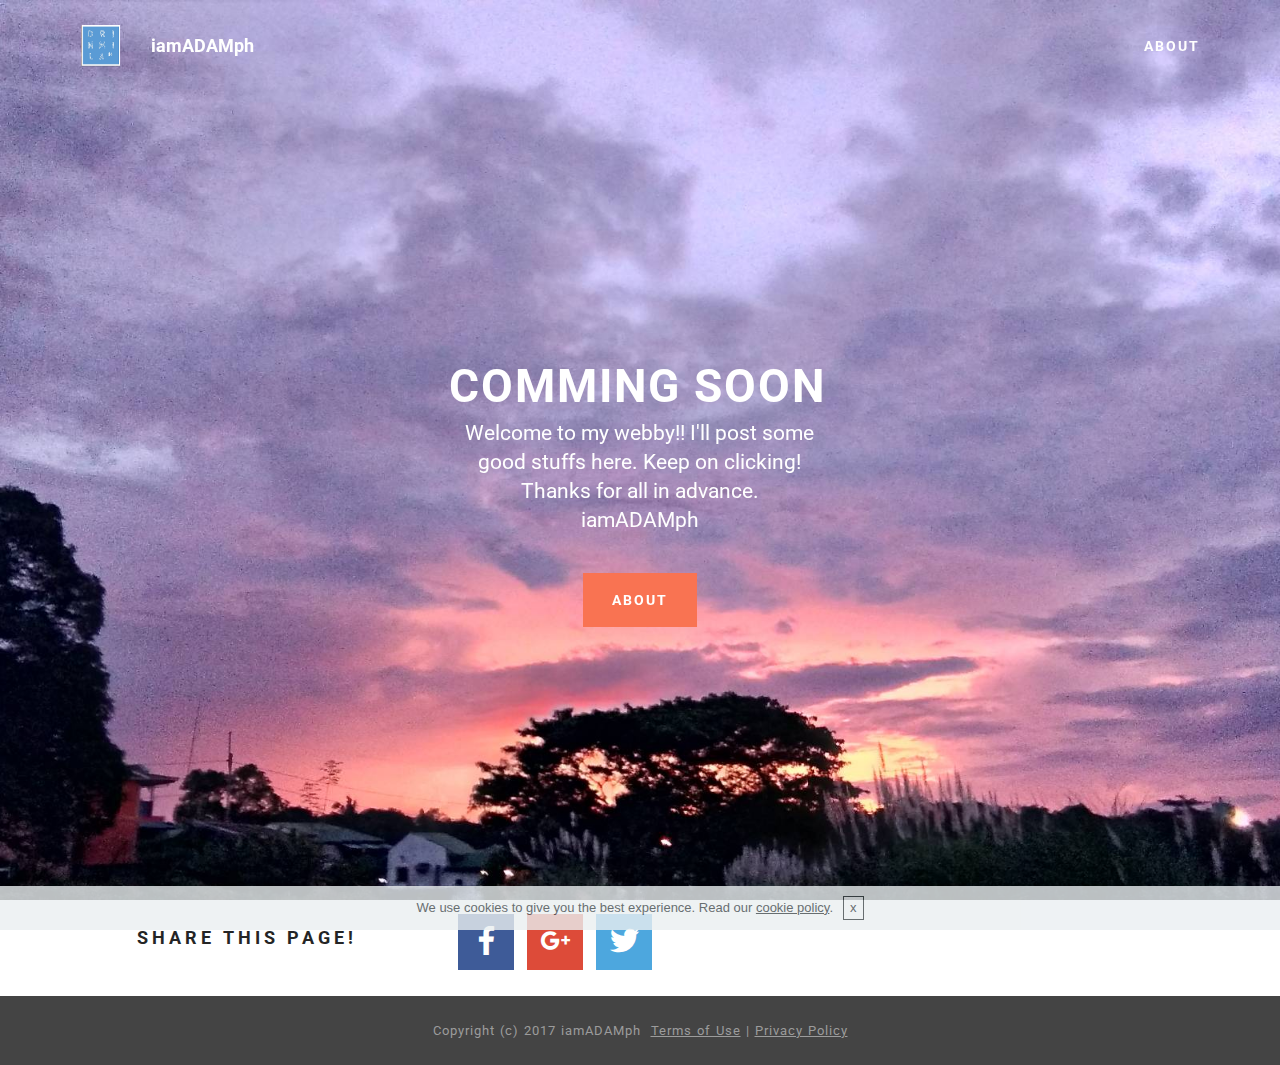
==== commit 9c2d5583: "create github pages" ====
--- a/index.html
+++ b/index.html
@@ -45,7 +45,7 @@
 
 </section>
 
-<section class="engine"><a href="https://mobirise.co/o">bootstrap button</a></section><section class="mbr-box mbr-section mbr-section--relative mbr-section--fixed-size mbr-section--full-height mbr-section--bg-adapted mbr-parallax-background" id="header4-5" data-rv-view="24" style="background-image: url(assets/images/img-20171007-175426-2000x1125.jpg);">
+<section class="engine"><a href="https://mobirise.co/p">bootstrap dropdown</a></section><section class="mbr-box mbr-section mbr-section--relative mbr-section--fixed-size mbr-section--full-height mbr-section--bg-adapted mbr-parallax-background" id="header4-5" data-rv-view="24" style="background-image: url(assets/images/img-20171007-175426-2000x1125.jpg);">
     <div class="mbr-box__magnet mbr-box__magnet--sm-padding mbr-box__magnet--center-center mbr-after-navbar">
         
         <div class="mbr-box__container mbr-section__container container">
@@ -53,7 +53,7 @@
                 <div class="row"><div class=" col-sm-8 col-sm-offset-2">
                     <div class="mbr-hero animated fadeInUp">
                         <h1 class="mbr-hero__text">COMMING SOON</h1>
-                        <p class="mbr-hero__subtext">Welcome to my webby!! I'll post some<br>good stuffs here. Keep on clicking!<br>Thanks for all in advance.<br>drinmila14</p>
+                        <p class="mbr-hero__subtext">Welcome to my webby!! I'll post some<br>good stuffs here. Keep on clicking!<br>Thanks for all in advance.<br>iamADAMph</p>
                     </div>
                     <div class="mbr-buttons btn-inverse mbr-buttons--center"><a class="mbr-buttons__btn btn btn-lg btn-danger animated fadeInUp delay" href="https://mobirise.com">ABOUT</a> </div>
                 </div></div>
